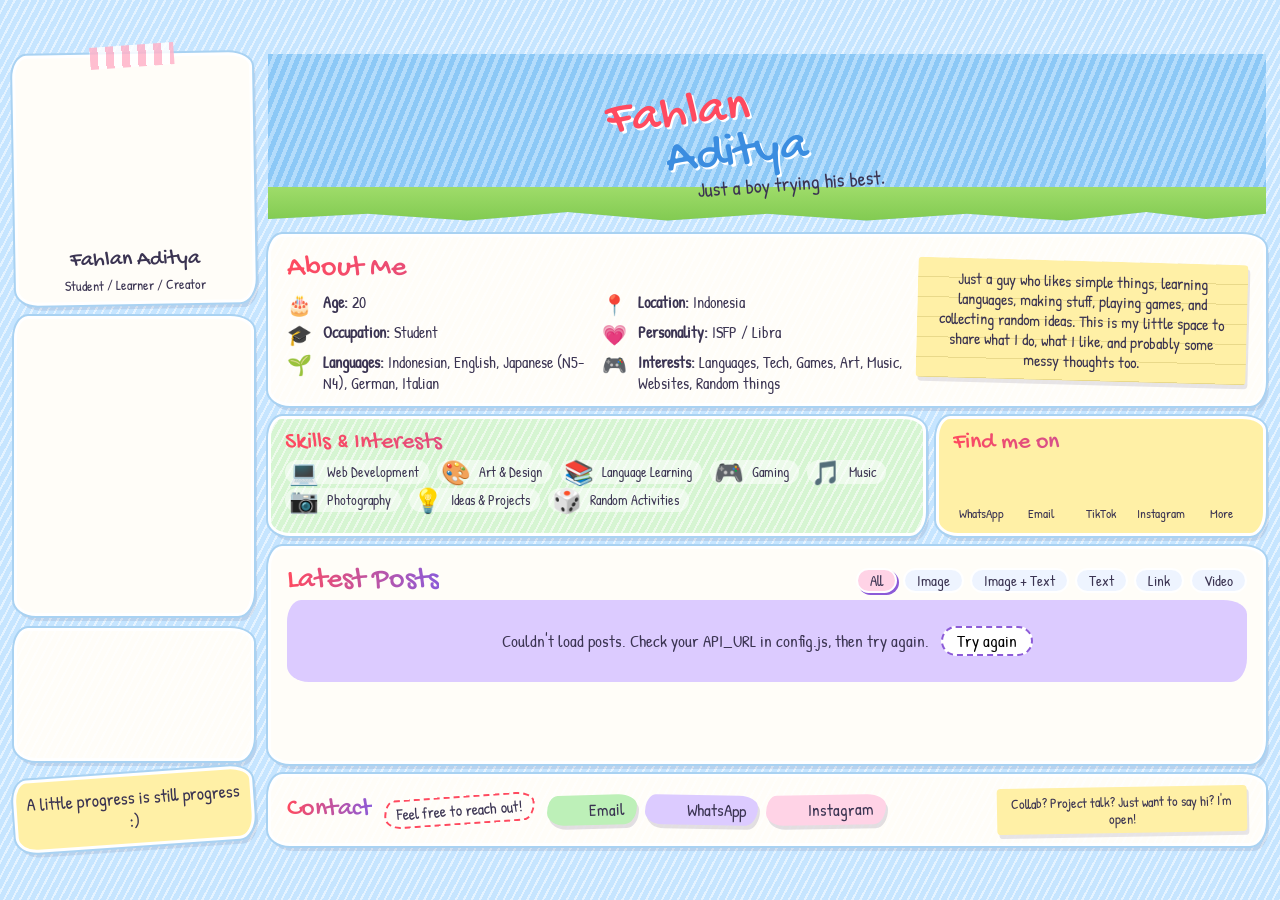
==== index.html @ 2970b5c8 "Add files via upload" ====
<!DOCTYPE html>
<html lang="en">
<head>
<meta charset="utf-8"><meta name="viewport" content="width=device-width,initial-scale=1,viewport-fit=cover"><meta name="theme-color" content="#c6e5ff">
<title>Adrian Aditya Portofolio</title>
<meta name="description" content="Fahlan Aditya's little scrapbook corner of the internet.">
<link rel="preconnect" href="https://fonts.googleapis.com"><link rel="preconnect" href="https://fonts.gstatic.com" crossorigin>
<link href="https://fonts.googleapis.com/css2?family=Gochi+Hand&family=Patrick+Hand&display=swap" rel="stylesheet">
<script>var V=Date.now()</script>
<script>document.write('<link rel="stylesheet" href="style.css?v='+V+'">')</script>
</head>
<body>
<div class="wrap">
  <figure class="pol tape"><img id="profile" alt="Portrait of Fahlan Aditya"><figcaption><b>Fahlan Aditya</b><small>Student / Learner / Creator</small></figcaption></figure>
  <nav id="nav" class="nav" aria-label="Main"></nav>
  <div id="decoSide" class="decoSide" aria-hidden="true"></div>
  <p class="note tilt">A little progress is still progress :)</p>

  <main>
    <header id="home" class="hero">
      <div id="decoHero" aria-hidden="true"></div><div id="decoHeroM" aria-hidden="true"></div>
      <img id="profile2" class="mprof" alt="Portrait of Fahlan Aditya">
      <h1><span class="r">Fahlan</span> <span class="b">Aditya</span></h1>
      <p class="sub">Just a boy trying his best.</p>
      <ul id="msocial" class="msocial" aria-label="Social links"></ul>
    </header>

    <section id="about" class="card about" aria-labelledby="h-about">
      <h2 id="h-about">About Me</h2>
      <ul id="info" class="info"></ul>
      <p class="note paper">Just a guy who likes simple things, learning languages, making stuff, playing games, and collecting random ideas. This is my little space to share what I do, what I like, and probably some messy thoughts too.</p>
    </section>

    <div class="row">
      <section id="portfolio" class="card mint" aria-labelledby="h-skills">
        <h2 id="h-skills">Skills &amp; Interests</h2>
        <ul id="skills" class="skills"></ul>
      </section>
      <section class="card find" aria-labelledby="h-find">
        <h2 id="h-find">Find me on</h2>
        <ul id="social" class="social"></ul>
      </section>
    </div>

    <section id="posts" class="card posts" aria-labelledby="h-posts">
      <div class="phead"><h2 id="h-posts">Latest Posts</h2><div id="filters" class="filters" role="group" aria-label="Filter posts"></div></div>
      <div id="state" class="state" role="status" aria-live="polite"></div>
      <div id="grid" class="grid"></div>
    </section>

    <section id="contact" class="card contact" aria-labelledby="h-contact">
      <h2 id="h-contact">Contact</h2>
      <p class="hand tilt">Feel free to reach out!</p>
      <div id="contactLinks" class="clinks"></div>
      <p class="note paper">Collab? Project talk? Just want to say hi? I'm open!</p>
    </section>
  </main>
</div>
<dialog id="more"><h3>More places</h3><ul id="moreList"></ul><button id="moreClose" type="button">Close</button></dialog>
<script>['config.js','api.js','script.js'].forEach(function(f){document.write('<script src="'+f+'?v='+V+'"><\/script>')})</script>
</body>
</html>
---- style.css ----
:root{--pink:#ffd3e6;--sky:#bfe3ff;--mint:#d6f5d2;--butter:#fff0a6;--lav:#dccbff;--red:#ff4a5f;--orange:#ff9a3c;--purple:#8c5bd8;--blue:#3b8de0;--ink:#3b3452;
--wob:14px 24px 16px 22px/22px 14px 24px 16px;--hatch:repeating-linear-gradient(118deg,transparent 0 5px,rgba(255,255,255,.55) 5px 7px)}
*{box-sizing:border-box}
html{scroll-padding-top:70px}
body{margin:0;font:20px/1.3 "Patrick Hand",cursive;color:var(--ink);background:var(--hatch),#c6e5ff}
h1,h2,h3{font-family:"Gochi Hand",cursive;font-weight:400;margin:0}
img{max-width:100%}.broken{visibility:hidden}
a{color:inherit}
:focus-visible{outline:3px dashed var(--purple);outline-offset:3px}
.wrap{display:grid;grid-template-columns:250px 1fr;grid-template-rows:auto auto 1fr auto;
 grid-template-areas:"pol main" "nav main" "deco main" "note main";gap:14px 18px;max-width:1120px;margin:0 auto;padding:14px}
main{grid-area:main;display:grid;gap:18px;align-content:start;min-width:0}
.pol,.nav,.decoSide,.note,.card{background:#fffdf8;border:3px solid #fff;border-radius:var(--wob);box-shadow:0 0 0 2px #a9d2f2,3px 5px 0 rgba(60,50,90,.1)}
/* sidebar */
.pol{grid-area:pol;margin:0;padding:12px 12px 10px;position:relative;text-align:center;transform:rotate(-1deg)}
.pol img{width:100%;aspect-ratio:1;object-fit:cover;border-radius:6px;display:block;background:var(--pink)}
.pol figcaption b{display:block;font:26px "Gochi Hand";margin-top:8px}.pol small{font-size:16px}
.tape::before,.post::before{content:"";position:absolute;top:-12px;left:50%;width:84px;height:22px;transform:translateX(-50%) rotate(-3deg);
 background:repeating-linear-gradient(90deg,#ffb3c9 0 8px,#fff 8px 16px);opacity:.85}
.nav{grid-area:nav;display:grid;gap:10px;padding:12px}
.nb{position:relative;display:block;border-radius:var(--wob);transition:transform .15s}
.nb:hover,.nb.on{transform:rotate(-1.5deg) scale(1.03)}
.nb img{width:100%;height:auto;display:block}
.nb span{position:absolute;width:1px;height:1px;overflow:hidden;clip:rect(0 0 0 0)}
.nb.on{filter:saturate(1.3) drop-shadow(0 0 0 var(--purple))}
.decoSide{grid-area:deco;position:relative;min-height:330px;background:var(--hatch),#fffdf8}
.sticker{position:absolute;height:auto;transform:rotate(var(--r,0deg))}
.wrap>.note{grid-area:note}
.note{margin:0;padding:18px 16px;background:var(--butter);font-size:23px;text-align:center}
.tilt{transform:rotate(-4deg)}
/* hero */
.hero{position:relative;min-height:240px;padding:34px 20px 70px 36%;overflow:hidden;
 background:linear-gradient(transparent 78%,#9fdc6a 78%,#7fc94f 100%),repeating-linear-gradient(112deg,#8cc8f6 0 5px,#b4dcfb 5px 9px);
 clip-path:polygon(0 0,100% 0,100% 94%,94% 97%,88% 93%,80% 98%,70% 94%,60% 98%,50% 94%,40% 98%,30% 93%,20% 98%,10% 94%,0 97%)}
.hero h1{font-size:clamp(44px,8vw,76px);line-height:.95;transform:rotate(-6deg);position:relative}
.hero .r{color:var(--red)}.hero .b{color:var(--blue)}.hero .r,.hero .b{text-shadow:2px 2px 0 #fff}
.sub{position:relative;margin:8px 0 0 12%;font-size:24px;transform:rotate(-4deg)}
#decoHero{position:absolute;inset:0;pointer-events:none}
/* cards */
.card{position:relative;padding:20px 22px}
.card h2{font-size:clamp(32px,5vw,44px);background:linear-gradient(90deg,var(--red),var(--purple));-webkit-background-clip:text;background-clip:text;color:transparent;margin-bottom:10px}
.about{display:grid;grid-template-columns:1fr minmax(0,300px);gap:6px 20px;background:var(--hatch),#fffdf8}
.about h2{grid-column:1/-1;margin:0}
.info{list-style:none;margin:0;padding:0;display:grid;gap:7px}
.info li{display:flex;gap:12px;align-items:flex-start}.info li>span:first-child{font-size:26px;width:30px;text-align:center}
.paper{background:var(--butter);padding:16px 18px;margin:0;font-size:21px;border-radius:4px;box-shadow:2px 4px 0 rgba(60,50,90,.12);
 background-image:repeating-linear-gradient(transparent 0 25px,#e9d98a 25px 26px);transform:rotate(1.5deg);border:0}
.row{display:grid;grid-template-columns:minmax(0,1fr) 220px;gap:18px}
.mint{background:var(--hatch),var(--mint)}
.skills{list-style:none;margin:0;padding:0;display:grid;grid-template-columns:repeat(auto-fill,minmax(98px,1fr));gap:10px;text-align:center;font-size:18px}
.skills li{padding:8px 4px;border-radius:var(--wob);background:rgba(255,255,255,.55)}
.skills li:nth-child(3n+1){background:var(--pink)}.skills li:nth-child(3n+2){background:var(--lav)}.skills li:nth-child(3n){background:var(--butter)}
.skills span{display:block;font-size:34px}
.find{background:var(--butter)}.find h2{font-size:30px}
.social{list-style:none;margin:0;padding:0;display:grid;grid-template-columns:repeat(auto-fit,minmax(84px,1fr));gap:10px}
.social a,.social button{display:grid;justify-items:center;gap:2px;width:100%;padding:6px 2px;font:16px "Patrick Hand";color:inherit;text-decoration:none;
 background:#fff;border:2px solid #fff;border-radius:var(--wob);box-shadow:2px 3px 0 rgba(60,50,90,.15);cursor:pointer}
.social img{width:44px;height:44px;object-fit:contain}
.social a:hover,.social button:hover{transform:rotate(-3deg)}
/* posts */
.phead{display:flex;flex-wrap:wrap;gap:8px 16px;align-items:center;justify-content:space-between}
.filters{display:flex;flex-wrap:wrap;gap:6px}
.filters button{font:17px "Patrick Hand";padding:3px 14px;border:2px solid #fff;border-radius:99px;background:#eef4ff;color:var(--ink);cursor:pointer}
.filters button[aria-pressed=true]{background:var(--pink);box-shadow:2px 2px 0 var(--purple)}
.state{padding:26px;text-align:center;background:var(--lav);border-radius:var(--wob)}
.state button{font:inherit;margin-left:8px;padding:2px 14px;border-radius:99px;border:2px dashed var(--purple);background:#fff;cursor:pointer}
.grid{display:grid;grid-template-columns:repeat(auto-fill,minmax(190px,1fr));gap:20px 16px;margin-top:8px}
.post{position:relative;display:block;text-decoration:none;background:#fff;padding:9px 9px 8px;border:2px solid #e5e0f2;border-radius:var(--wob);box-shadow:2px 4px 0 rgba(60,50,90,.1)}
.post::before{width:54px;height:16px;top:-9px}
.post:nth-child(3n+1){transform:rotate(-1deg)}.post:nth-child(3n+2){transform:rotate(.8deg)}.post:nth-child(3n){transform:rotate(-.5deg)}
.post:nth-child(2n)::before{background:repeating-linear-gradient(90deg,#b9e4ff 0 8px,#fff 8px 16px)}
.thumb{aspect-ratio:4/3;overflow:hidden;border-radius:6px;background:var(--lav)}
.thumb img{width:100%;height:100%;object-fit:cover;display:block}
.post.image .thumb{aspect-ratio:1}
.cap{padding-top:6px;font-size:17px}.cap h3{font-size:21px}.cap p{margin:2px 0 4px;overflow-wrap:anywhere}
time{font-size:14px;opacity:.7}
.post.text{background:var(--butter)}.post.link{background:var(--mint)}.post.link::after{content:"↗";position:absolute;right:12px;top:10px;font-size:22px}
/* contact */
.contact{display:grid;grid-template-columns:auto 1fr;gap:10px 18px;align-items:center;background:var(--hatch),#fffdf8}
.contact h2{margin:0}.hand{margin:0;font-size:24px;border:2px dashed var(--red);padding:4px 12px;border-radius:var(--wob)}
.clinks{display:flex;flex-wrap:wrap;gap:12px;grid-column:1/-1}
.lbl{display:inline-flex;align-items:center;gap:8px;padding:8px 18px;text-decoration:none;font-size:22px;border-radius:var(--wob);box-shadow:2px 4px 0 rgba(60,50,90,.15)}
.lbl img{width:30px;height:30px;object-fit:contain}
.c0{background:#bdf0b8;transform:rotate(-1.5deg)}.c1{background:var(--lav);transform:rotate(1deg)}.c2{background:var(--pink);transform:rotate(-1deg)}
.contact .paper{grid-column:1/-1;transform:rotate(-1deg)}
/* popup */
dialog{border:3px solid #fff;border-radius:var(--wob);background:var(--butter);padding:18px 24px;box-shadow:0 0 0 2px var(--orange),6px 8px 0 rgba(0,0,0,.2);transform:rotate(-1deg)}
dialog::backdrop{background:rgba(80,60,120,.35)}dialog ul{padding-left:20px}dialog button{font:inherit;padding:2px 16px;border-radius:99px;border:2px dashed var(--purple);background:#fff;cursor:pointer}
/* closer to the reference */
.mprof,.msocial{display:none}
.skills{display:flex;flex-wrap:wrap;gap:8px 14px;align-items:center;text-align:left;font-size:17px}
.skills li,.skills li:nth-child(n){display:flex;align-items:center;gap:8px;padding:2px 14px 2px 8px;border-radius:99px;background:rgba(255,255,255,.55)}
.skills span{font-size:34px;line-height:1}.skills em{font-style:normal}
.social a,.social button{background:none;border:0;box-shadow:none}.social img{width:52px;height:52px}
.cap{position:relative;padding-right:28px}
.pk{position:absolute;right:0;bottom:2px;width:24px;height:24px;object-fit:contain}
@media(min-width:1001px){.grid{grid-template-columns:repeat(5,minmax(0,1fr));gap:20px 12px}.cap h3{font-size:18px}}
/* responsive */
html{-webkit-text-size-adjust:100%}
.wrap{--p:14px;overflow-x:clip;padding:max(var(--p),env(safe-area-inset-top)) max(var(--p),env(safe-area-inset-right)) max(var(--p),env(safe-area-inset-bottom)) max(var(--p),env(safe-area-inset-left))}
.info li>span:last-child{min-width:0;overflow-wrap:anywhere}
dialog{max-width:calc(100vw - 32px)}
@media(min-width:1500px){.wrap{zoom:1.15}}
@media(min-width:2000px){.wrap{zoom:1.4}}
@media(max-width:1000px){
 .wrap{grid-template-columns:210px minmax(0,1fr);gap:12px 14px}
 .about,.row{grid-template-columns:minmax(0,1fr)}
 .hero{padding-left:30%}
 .grid{grid-template-columns:repeat(auto-fill,minmax(150px,1fr))}
}
/* phone: circular profile hero, bottom tab bar, scrolling posts */
@media(max-width:820px){
 .wrap{--p:10px;grid-template-columns:minmax(0,1fr);grid-template-rows:auto;grid-template-areas:"main";gap:12px}
 body{padding-bottom:calc(84px + env(safe-area-inset-bottom))}
 html{scroll-padding-top:10px}
 .pol,.decoSide,.wrap>.note{display:none}
 .nav{position:fixed;left:0;right:0;bottom:0;z-index:20;display:flex;justify-content:space-around;gap:0;padding:6px 6px calc(6px + env(safe-area-inset-bottom));border-radius:18px 18px 0 0;border-bottom:0}
 .nb{display:grid;justify-items:center;padding:4px 8px;min-width:58px;font-size:14px;text-decoration:none;border-radius:14px;transform:none!important}
 .nb.on{background:var(--pink)}
 .nb img{width:34px;height:36px;object-fit:cover;object-position:0 50%}
 .nb span{position:static;width:auto;height:auto;overflow:visible;clip:auto}
 .hero{padding:26px 14px 24px;min-height:0;text-align:center;background:linear-gradient(transparent 88%,#9fdc6a 88%),repeating-linear-gradient(112deg,#8cc8f6 0 5px,#b4dcfb 5px 9px)}
 .mprof{display:block;position:relative;width:128px;height:128px;margin:0 auto 6px;border-radius:50%;object-fit:cover;border:5px solid #fff;background:var(--pink);box-shadow:0 0 0 3px #a9d2f2,3px 5px 0 rgba(60,50,90,.15)}
 .hero h1{font-size:clamp(36px,11vw,50px);transform:rotate(-2deg)}
 .sub{margin:4px 0 0;font-size:20px;transform:none}
 .msocial{display:flex;justify-content:center;flex-wrap:wrap;gap:10px;list-style:none;margin:14px 0 0;padding:0;position:relative}
 .msocial a,.msocial button{display:block;padding:0;border:0;background:none;box-shadow:none;cursor:pointer}
 .msocial img{width:44px;height:44px;object-fit:contain}
 .msocial span,.skills em{position:absolute;width:1px;height:1px;overflow:hidden;clip:rect(0 0 0 0)}
 #decoHero .sticker:nth-child(-n+4){display:none}
 .find{display:none}
 .skills{justify-content:space-around;gap:6px}
 .skills li,.skills li:nth-child(n){position:relative;padding:2px;background:none}
 .skills span{font-size:38px}
 .filters{flex-wrap:nowrap;overflow-x:auto;max-width:100%;scrollbar-width:none}.filters button{flex:0 0 auto}
 .grid{grid-auto-flow:column;grid-template-columns:none;grid-auto-columns:min(62%,240px);overflow-x:auto;scroll-snap-type:x mandatory;padding:10px 4px 12px;scrollbar-width:none}
 .post{scroll-snap-align:start}
 .contact{grid-template-columns:minmax(0,1fr)}
}
@media(max-width:480px){
 body{font-size:18px}
 .card{padding:16px 14px}
 .cap{font-size:15px}.cap h3{font-size:18px}
 .lbl{width:100%;justify-content:center}
}
@media(hover:none){.nb:hover,.social a:hover,.social button:hover{transform:none}}
@media(pointer:coarse){
 .filters button{min-height:40px;padding:6px 16px}
 .state button,dialog button{min-height:40px}
}
@media(prefers-reduced-motion:reduce){*{transition:none!important}}

/* v3: layout fixes, round tab icons, more stickers, animation */
main{grid-template-columns:minmax(0,1fr)}
main>*,.card,.phead{min-width:0}
#decoHeroM{display:none;position:absolute;inset:0;pointer-events:none}
.nb .round{display:none}
.decoSide{overflow:hidden}
.hand{justify-self:start}
.hero h1{font-size:clamp(44px,7vw,72px);line-height:.9;--t:-6deg;animation:sway 6s ease-in-out infinite}
.hero h1 .r,.hero h1 .b{display:block}.hero h1 .b{margin-left:1.1em}
.sticker{animation:bob 5s ease-in-out var(--d,0s) infinite}
.sticker.spin{animation:spin 30s linear infinite}
.sticker.twinkle{animation:twinkle 2.6s ease-in-out var(--d,0s) infinite}
.post{animation:rise .5s both}
.skills li,.post,.lbl,.social a,.social button{transition:transform .2s}
.js .rv{opacity:0;transform:translateY(22px);transition:opacity .6s,transform .6s}
.js .rv.in{opacity:1;transform:none}
@keyframes bob{0%,100%{transform:translateY(0) rotate(var(--r,0deg))}50%{transform:translateY(-8px) rotate(calc(var(--r,0deg) + 4deg))}}
@keyframes spin{to{transform:rotate(360deg)}}
@keyframes twinkle{0%,100%{transform:scale(1) rotate(var(--r,0deg));opacity:1}50%{transform:scale(1.22) rotate(calc(var(--r,0deg) + 12deg));opacity:.7}}
@keyframes sway{0%,100%{transform:rotate(var(--t))}50%{transform:rotate(calc(var(--t) + 3deg)) translateY(-3px)}}
@keyframes pop{50%{transform:scale(1.2)}}
@keyframes rise{from{opacity:0;transform:translateY(16px)}}
@keyframes ring{50%{box-shadow:0 0 0 8px rgba(255,255,255,.7),3px 5px 0 rgba(60,50,90,.15)}}
@media(hover:hover){
 .skills li:hover{transform:rotate(-3deg) scale(1.07)}.lbl:hover{transform:rotate(2deg) scale(1.05)}
 .post:hover{transform:translateY(-5px) rotate(0)}.nb:hover img{animation:pop .4s}
 .social a:hover,.social button:hover{transform:rotate(-4deg) scale(1.08)}
}
@media(min-width:821px){
 .row{grid-template-columns:minmax(0,1fr) 290px;align-items:stretch}
 .social{grid-template-columns:repeat(3,1fr)}
 .grid{grid-template-columns:repeat(auto-fill,minmax(170px,1fr))}
}
@media(max-width:820px){
 #decoHero{display:none}#decoHeroM{display:block}
 .hero{padding:24px 14px 74px;background:linear-gradient(transparent calc(100% - 46px),#9fdc6a calc(100% - 46px)),repeating-linear-gradient(112deg,#8cc8f6 0 5px,#b4dcfb 5px 9px)}
 .hero h1{font-size:clamp(36px,11vw,50px);--t:-2deg}
 .hero h1 .r,.hero h1 .b{display:inline;margin:0}
 .mprof{animation:ring 4s ease-in-out infinite}
 .nb .wide{display:none}
 .nb .round{display:block;width:42px;height:42px;object-fit:contain}
 .nb.on .round{animation:pop .45s}
 .nb{padding:4px 6px;min-width:56px}
 .skills{display:grid;grid-template-columns:repeat(4,1fr);gap:10px 4px;justify-items:center}
}
@media(prefers-reduced-motion:reduce){.sticker,.hero h1,.post,.mprof,.nb img{animation:none!important}.js .rv{opacity:1;transform:none}}

/* protection layer (active only when script.js adds .protect) */
.protect body{-webkit-touch-callout:none}
.protect input,.protect textarea{-webkit-touch-callout:default}
.protect img{pointer-events:none;-webkit-user-drag:none;user-select:none;-webkit-user-select:none}

/* v4 stage mode: whole site on one screen (desktop); JS adds html.stage and --z */
html.stage,html.stage body{height:100%;overflow:hidden}
html.stage body{font-size:17px}
html.stage .wrap{position:fixed;left:50%;top:50%;width:1280px;height:820px;max-width:none;margin:0;padding:14px;overflow:hidden;zoom:1;
 transform:translate(-50%,-50%) scale(var(--z,1));grid-template-columns:240px minmax(0,1fr);grid-template-rows:auto auto minmax(0,1fr) auto;gap:12px 14px}
html.stage .rv{opacity:1;transform:none;transition:none}
html.stage .pol{padding:8px 8px 6px}
html.stage .pol img{width:178px;height:178px;margin:0 auto}
html.stage .pol figcaption b{font-size:22px;margin-top:4px}html.stage .pol small{font-size:14px}
html.stage .nav{padding:8px;gap:7px}
html.stage .nb img.wide{height:50px;width:auto;max-width:100%;margin:0 auto}
html.stage .wrap>.note{font-size:18px;padding:10px}
html.stage .decoSide{min-height:0}
html.stage main{display:flex;flex-direction:column;gap:10px;height:100%;min-height:0}
html.stage main>*{min-width:0;animation:view-in .45s both}
html.stage .card{padding:12px 16px;overflow:hidden;min-height:0}
html.stage .card h2{font-size:30px;margin-bottom:4px}
html.stage .hero{flex:0 0 170px;min-height:0;padding:12px 20px 34px 34%}
html.stage .hero h1{font-size:50px}html.stage .sub{font-size:20px;margin:2px 0 0 14%}
html.stage #decoHero .sticker{max-width:80px!important}html.stage #decoHero .sticker:nth-child(3){max-width:150px!important}
html.stage .about{flex:0 0 172px;grid-template-columns:minmax(0,1fr) 330px;grid-template-rows:auto 1fr;gap:0 14px}
html.stage .about h2{grid-column:1;margin:0 0 4px}
html.stage .info{grid-template-columns:1fr 1fr;gap:4px 14px;font-size:16px}
html.stage .info li>span:first-child{font-size:20px;width:24px}
html.stage .paper{grid-column:2;grid-row:1/3;align-self:center;font-size:16px;line-height:20px;padding:10px 14px;background-image:repeating-linear-gradient(transparent 0 19px,#e9d98a 19px 20px)}
html.stage .row{flex:0 0 120px;grid-template-columns:minmax(0,1fr) 330px;gap:10px;align-items:stretch;min-height:0}
html.stage .row .card{padding:8px 14px}html.stage .row h2{font-size:24px;margin-bottom:2px}
html.stage .skills{gap:4px 8px;font-size:14px}html.stage .skills li,html.stage .skills li:nth-child(n){padding:0 10px 0 4px}html.stage .skills span{font-size:24px}
html.stage .social{grid-template-columns:repeat(5,1fr);gap:4px}html.stage .social img{width:40px;height:40px}
html.stage .social a,html.stage .social button{font-size:13px;padding:2px}
html.stage .posts{flex:1 1 0;display:flex;flex-direction:column}
html.stage .phead h2{margin:0}html.stage .filters button{font-size:15px;padding:0 12px}
html.stage .grid{flex:1;min-height:0;grid-template-columns:repeat(5,minmax(0,1fr));gap:10px 12px;margin-top:6px;overflow:hidden;align-content:start}
html.stage .grid.jr{--th:80px;overflow:hidden;padding:0}html.stage .grid.jr .post{padding:6px}
html.stage .cap{font-size:13px;padding-top:3px}html.stage .cap h3{font-size:15px}
html.stage .cap p{display:-webkit-box;-webkit-line-clamp:1;-webkit-box-orient:vertical;overflow:hidden}
html.stage .contact{flex:0 0 72px;display:flex;align-items:center;gap:12px;padding:8px 16px}
html.stage .contact h2{margin:0;font-size:26px}html.stage .hand{font-size:16px;padding:2px 10px}
html.stage .clinks{gap:8px}html.stage .lbl{font-size:17px;padding:4px 12px}html.stage .lbl img{width:22px;height:22px}
html.stage .contact .paper{grid-column:auto;grid-row:auto;font-size:14px;line-height:17px;padding:6px 10px;margin-left:auto;max-width:250px;background-image:none}
/* other views: one section, bigger */
html.stage main:not([data-view=home])>*{display:none}
html.stage main[data-view=about] .about{display:grid;flex:1;grid-template-columns:minmax(0,1fr) 380px;padding:24px 32px;align-content:center}
html.stage main[data-view=about] .about h2{font-size:56px;margin-bottom:12px}
html.stage main[data-view=about] .info{grid-template-columns:1fr;gap:12px;font-size:26px}
html.stage main[data-view=about] .info li>span:first-child{font-size:34px;width:40px}
html.stage main[data-view=about] .paper{font-size:23px;line-height:30px;padding:24px;background-image:repeating-linear-gradient(transparent 0 29px,#e9d98a 29px 30px)}
html.stage main[data-view=portfolio] .row{display:grid;flex:1;grid-template-columns:minmax(0,1fr) 330px}
html.stage main[data-view=portfolio] .row .card{padding:24px 28px}html.stage main[data-view=portfolio] .row h2{font-size:48px}
html.stage main[data-view=portfolio] .skills{gap:16px;font-size:24px;align-content:center;height:calc(100% - 70px)}
html.stage main[data-view=portfolio] .skills span{font-size:48px}
html.stage main[data-view=portfolio] .social{grid-template-columns:1fr 1fr;gap:16px}html.stage main[data-view=portfolio] .social img{width:64px;height:64px}
html.stage main[data-view=portfolio] .social a,html.stage main[data-view=portfolio] .social button{font-size:18px}
html.stage main[data-view=posts] .posts{display:flex;flex:1;padding:20px 24px}
html.stage main[data-view=posts] .phead h2{font-size:48px}
html.stage main[data-view=posts] .grid{grid-template-columns:repeat(auto-fill,minmax(180px,1fr));overflow-y:auto;padding:10px 4px}
html.stage main[data-view=posts] .cap{font-size:16px}html.stage main[data-view=posts] .cap p{-webkit-line-clamp:3}
html.stage main[data-view=contact] .contact{display:flex;flex:1;flex-direction:column;justify-content:center;align-items:center;gap:22px;text-align:center}
html.stage main[data-view=contact] .contact h2{font-size:64px}html.stage main[data-view=contact] .hand{font-size:28px}
html.stage main[data-view=contact] .clinks{justify-content:center;gap:18px}
html.stage main[data-view=contact] .lbl{font-size:30px;padding:14px 30px}html.stage main[data-view=contact] .lbl img{width:42px;height:42px}
html.stage main[data-view=contact] .contact .paper{margin:0;font-size:24px;line-height:32px;max-width:520px;padding:20px 26px}
@keyframes view-in{from{opacity:0;transform:translateY(14px) scale(.98)}}
@media(prefers-reduced-motion:reduce){html.stage main>*{animation:none}}

/* v5: post thumbnails show the whole picture instead of cropping it */
.thumb img{object-fit:cover}

/* v6: post cards fit each picture's own shape (1:1, 3:4, 16:9 ...) - nothing cropped, nothing letterboxed */
.grid:not(.jr){align-items:start}
.grid:not(.jr) .thumb,.grid:not(.jr) .post.image .thumb{aspect-ratio:auto;min-height:60px}
.grid.jr{--th:200px;display:flex;gap:12px;align-items:flex-start;overflow-x:auto;overflow-y:hidden;scrollbar-width:none}
.grid.jr .post{flex:0 0 auto;min-width:84px}
.grid.jr .thumb{aspect-ratio:auto;height:var(--th);width:auto;min-width:72px;display:flex;justify-content:center}
.grid.jr .thumb img{width:auto;height:100%;max-width:none}
.grid.jr .cap{width:0;min-width:100%}
.grid.jr .post:not(:has(.thumb)){width:170px}

/* v7: post popup */
.post{cursor:pointer}
html:has(#postPop[open]){overflow:hidden}
#postPop{width:min(720px,calc(100vw - 28px));max-height:calc(100dvh - 28px);padding:0;overflow:visible;background:#fffdf8;transform:none;animation:pp-in .35s cubic-bezier(.2,.9,.3,1.2)}
#postPop::backdrop{background:rgba(80,60,120,.45);backdrop-filter:blur(2px)}
#postPop::before{content:"";position:absolute;top:-12px;left:50%;width:90px;height:22px;transform:translateX(-50%) rotate(-3deg);background:repeating-linear-gradient(90deg,#ffb3c9 0 8px,#fff 8px 16px);opacity:.9}
#postPop .pp-x{position:absolute;top:-14px;right:-8px;z-index:2;width:44px;height:44px;padding:0;font:22px/1 "Patrick Hand",cursive;color:var(--ink);background:var(--pink);border:3px solid #fff;border-radius:50%;box-shadow:2px 3px 0 rgba(60,50,90,.25);cursor:pointer;transition:transform .2s}
#postPop .pp-x:hover{transform:rotate(90deg) scale(1.1)}
.pp-body{max-height:calc(100dvh - 28px);overflow:auto;padding:22px 22px 24px;border-radius:inherit}
.pp-img{display:flex;justify-content:center;margin-bottom:14px;background:var(--lav);border-radius:10px;overflow:hidden}
.pp-img img{display:block;width:auto;height:auto;max-width:100%;max-height:60dvh}
.pp-txt h3{font-size:30px}.pp-txt time{display:block;margin:2px 0 8px;font-size:16px;opacity:.7}
.pp-txt p{margin:6px 0 14px;font-size:21px;white-space:pre-wrap;overflow-wrap:anywhere}
.pp-link{display:inline-block;padding:8px 22px;border-radius:99px;background:var(--mint);color:var(--ink);text-decoration:none;box-shadow:2px 3px 0 rgba(60,50,90,.2)}
@keyframes pp-in{from{opacity:0;transform:translateY(24px) scale(.92) rotate(-2deg)}}
@media(prefers-reduced-motion:reduce){#postPop{animation:none}}

/* v8: video posts + skill popup */
.thumb{position:relative}.skills li{cursor:pointer}
.vbadge{position:absolute;right:6px;bottom:6px;width:26px;height:26px;display:grid;place-items:center;border-radius:50%;background:rgba(255,255,255,.92);color:var(--red);font-size:12px;box-shadow:1px 2px 0 rgba(0,0,0,.2);pointer-events:none}
.thumb video{display:block;width:100%;height:auto}
.vph{width:100%;aspect-ratio:16/9;background:repeating-linear-gradient(45deg,var(--pink) 0 10px,var(--lav) 10px 20px)}
.grid.jr .thumb video,.grid.jr .vph{height:100%;width:auto}
.pp-frame{aspect-ratio:16/9;width:100%;margin-bottom:14px;border-radius:10px;overflow:hidden;background:#000}
.pp-frame iframe{display:block;width:100%;height:100%;border:0}
.pp-vid video{display:block;width:auto;height:auto;max-width:100%;max-height:62dvh;background:#000}
.pp-skill{text-align:center}.pp-emoji{font-size:84px;line-height:1.1;animation:pp-bob 2.4s ease-in-out infinite}
.pp-skill h3{font-size:34px}.pp-skill p{max-width:520px;margin:8px auto 14px;font-size:21px}
.pp-tags{display:flex;flex-wrap:wrap;gap:8px;justify-content:center}
.pp-tags span{padding:3px 14px;border-radius:99px;background:var(--pink);font-size:18px;box-shadow:1px 2px 0 rgba(60,50,90,.15)}
.pp-tags span:nth-child(4n+2){background:var(--lav)}.pp-tags span:nth-child(4n+3){background:var(--butter)}.pp-tags span:nth-child(4n){background:var(--mint)}
@keyframes pp-bob{50%{transform:translateY(-8px) rotate(4deg)}}
@media(prefers-reduced-motion:reduce){.pp-emoji{animation:none}}

/* v9: video cards keep a fixed 16:9 picture box, whatever the file does; neater Home row; video popup */
.thumb img{font-size:0;color:transparent}
.post.video .thumb{background:var(--lav)}
/* one-row layouts: the box takes the picture's real shape (JS sets --r), never wider than the screen */
.grid.jr{--cw:calc(100vw - 76px)}
.grid.jr .thumb{--r:1.3333;aspect-ratio:var(--r);height:auto;width:min(calc(var(--th) * var(--r)),var(--cw));min-width:72px;display:block}
.grid.jr .post.video .thumb{--r:1.7778}
.grid.jr .thumb img,.grid.jr .thumb video,.grid.jr .thumb .vph{position:absolute;inset:0;width:100%;height:100%;max-width:none;object-fit:cover;aspect-ratio:auto}
.thumb.noimg{background:repeating-linear-gradient(45deg,var(--pink) 0 10px,var(--lav) 10px 20px)}
.thumb.noimg img{display:none}
html.stage .grid.jr .cap h3{white-space:nowrap;overflow:hidden;text-overflow:ellipsis}
html.stage .grid.jr .cap p{display:none}
.pp-vid{background:#000;align-items:center}
.pp-vid video{width:100%;height:auto;max-height:62dvh;object-fit:contain;background:#000}
.pp-vid.audio{flex-direction:column;gap:10px;padding:18px 14px 12px;background:var(--lav)}
.pp-vid.audio video{height:54px;max-height:none;background:transparent}
.pp-cover{display:grid;place-items:center;width:100%;min-height:150px;font-size:84px;animation:pp-bob 2.4s ease-in-out infinite}
.pp-cover img{width:auto;max-width:100%;max-height:40dvh;border-radius:10px}
.pp-note{margin:8px 12px;font-size:17px;color:#a8243f}
.pp-vid.audio .pp-note{margin:0 8px;color:var(--ink);font-size:16px;text-align:center}

/* More-places popup: links as colourful buttons */
#more{min-width:min(300px,calc(100vw - 32px))}
#more ul{list-style:none;padding:0;margin:12px 0 16px;display:grid;gap:10px}
#more li a{display:flex;align-items:center;gap:10px;padding:10px 18px;color:var(--ink);font-size:21px;text-decoration:none;background:var(--mint);border:2px solid #fff;border-radius:99px;box-shadow:2px 3px 0 rgba(60,50,90,.2);transition:transform .2s}
#more li:nth-child(4n+2) a{background:var(--pink)}#more li:nth-child(4n+3) a{background:var(--lav)}#more li:nth-child(4n) a{background:#fff}
#more li a span{font-size:26px;line-height:1}
@media(hover:hover){#more li a:hover{transform:translateX(4px) rotate(-1deg)}}
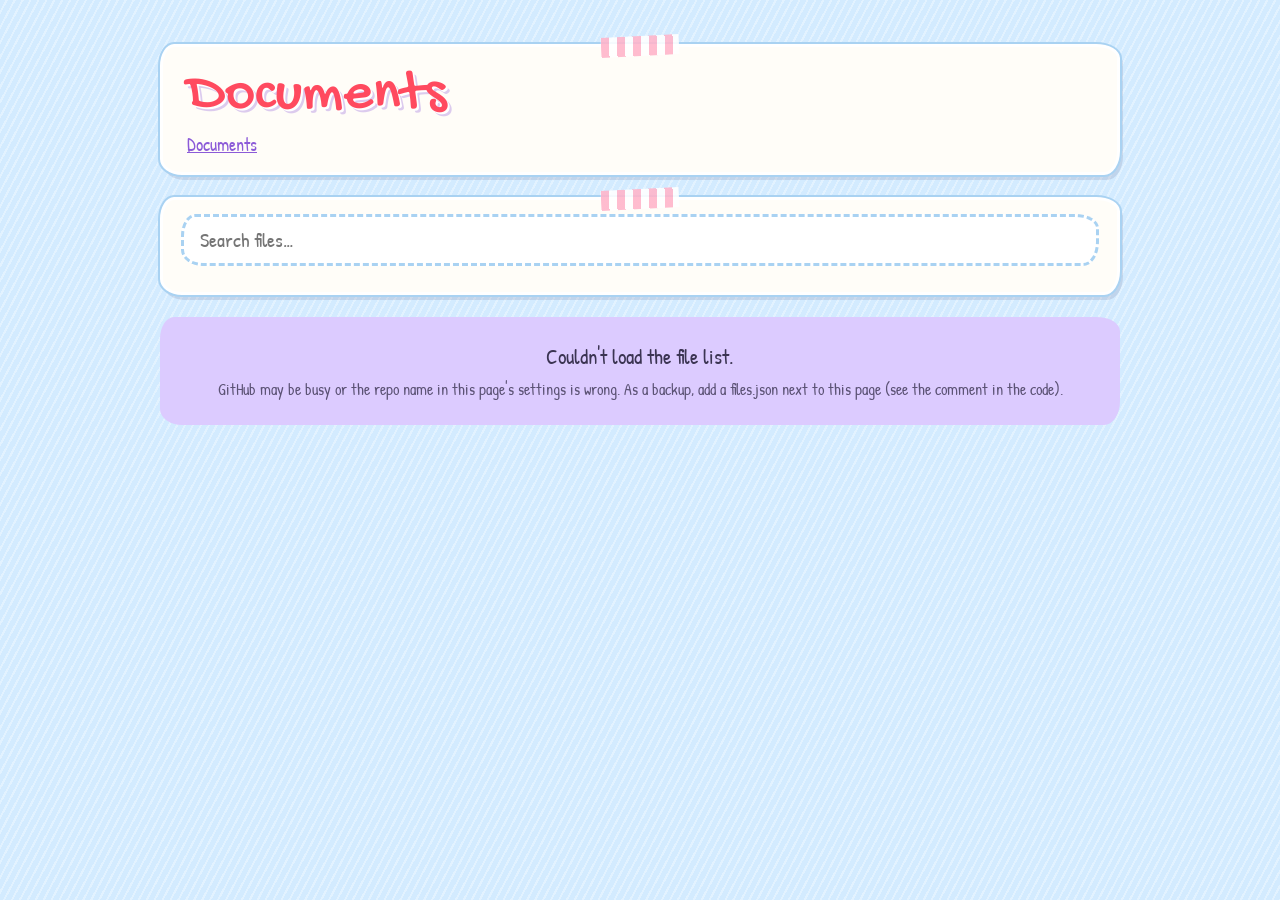
==== commit 28642bdc: "Add files via upload" ====
--- a/index.html
+++ b/index.html
@@ -1,62 +1,199 @@
 <!DOCTYPE html>
 <html lang="en">
 <head>
-<meta charset="utf-8"><meta name="viewport" content="width=device-width,initial-scale=1,viewport-fit=cover"><meta name="theme-color" content="#c6e5ff">
-<title>Adrian Aditya Portofolio</title>
-<meta name="description" content="Fahlan Aditya's little scrapbook corner of the internet.">
+<meta charset="utf-8"><meta name="viewport" content="width=device-width,initial-scale=1">
+<title>Documents</title>
 <link rel="preconnect" href="https://fonts.googleapis.com"><link rel="preconnect" href="https://fonts.gstatic.com" crossorigin>
 <link href="https://fonts.googleapis.com/css2?family=Gochi+Hand&family=Patrick+Hand&display=swap" rel="stylesheet">
-<script>var V=Date.now()</script>
-<script>document.write('<link rel="stylesheet" href="style.css?v='+V+'">')</script>
+<style>
+:root{--ink:#3b3452;--pink:#ffd3e6;--sky:#bfe3ff;--mint:#d6f5d2;--butter:#fff0a6;--lav:#dccbff;--red:#ff4a5f;--purple:#8c5bd8;
+ --wob:14px 24px 16px 22px/22px 14px 24px 16px;--bg:url("https://iankreidehuter.space/assets/background.jpg")}
+*{margin:0;padding:0;box-sizing:border-box;-webkit-tap-highlight-color:transparent}
+body{font:19px/1.3 "Patrick Hand","Comic Sans MS",cursive;color:var(--ink);min-height:100vh;overflow-x:hidden;background:#c6e5ff}
+:focus-visible{outline:3px dashed var(--purple);outline-offset:3px}
+h1,h2{font-family:"Gochi Hand",cursive;font-weight:400}
+.bg-layer{position:fixed;inset:0;z-index:-2;background:var(--bg) center/cover no-repeat,#c6e5ff}
+.bg-overlay{position:fixed;inset:0;z-index:-1;background:repeating-linear-gradient(118deg,transparent 0 5px,rgba(255,255,255,.35) 5px 7px),rgba(255,255,255,.22)}
+#fx{position:fixed;inset:0;z-index:0;pointer-events:none;overflow:hidden}
+.fx-s{position:absolute;height:auto;animation:bob 5s ease-in-out var(--d,0s) infinite}.fx-s.tw{animation:tw 2.6s ease-in-out var(--d,0s) infinite}.fx-s.spin{animation:spin 30s linear infinite}
+.page{position:relative;z-index:1;display:flex;justify-content:center;padding:44px 16px 90px}
+.wrap{width:100%;max-width:960px;display:grid;gap:22px}
+.paper{position:relative;background:#fffdf8;border:3px solid #fff;border-radius:var(--wob);box-shadow:0 0 0 2px #a9d2f2,3px 5px 0 rgba(60,50,90,.12)}
+.paper::before{content:"";position:absolute;top:-11px;left:50%;width:78px;height:20px;transform:translateX(-50%) rotate(-3deg);background:repeating-linear-gradient(90deg,#ffb3c9 0 8px,#fff 8px 16px);opacity:.88;pointer-events:none}
+header{padding:20px 24px 16px;animation:pop .6s both}
+h1{font-size:clamp(38px,8vw,58px);line-height:1;color:var(--red);text-shadow:2px 2px 0 #fff,4px 4px 0 rgba(140,91,216,.3)}
+#crumbs{margin-top:8px;font-size:18px}#crumbs a{color:var(--purple)}#crumbs span{opacity:.6}
+.tools{display:grid;gap:12px;padding:14px 18px;animation:pop .6s .1s both}
+#q{width:100%;padding:10px 16px;font:inherit;font-size:20px;color:var(--ink);background:#fff;border:3px dashed #a9d2f2;border-radius:var(--wob);outline:none}
+#q:focus{border:3px solid var(--purple)}
+#chips{display:flex;flex-wrap:wrap;gap:8px}
+#chips button{font:inherit;font-size:17px;padding:2px 14px;border:2px solid #fff;border-radius:99px;background:#eef4ff;color:var(--ink);cursor:pointer}
+#chips button[aria-pressed=true]{background:var(--pink);box-shadow:2px 2px 0 var(--purple)}
+.state{padding:26px;text-align:center;background:var(--lav);border-radius:var(--wob);font-size:21px}
+.state small{display:block;margin-top:8px;font-size:16px;opacity:.8}
+.list{list-style:none;display:grid;grid-template-columns:repeat(auto-fill,minmax(210px,1fr));gap:22px 16px}
+.item{animation:pop .5s both}
+.card{position:relative;display:grid;grid-template-columns:auto 1fr;gap:2px 12px;align-items:center;width:100%;min-height:84px;padding:10px 12px;text-align:left;font:inherit;color:inherit;cursor:pointer;
+ background:#fff;border:3px solid #fff;border-radius:var(--wob);box-shadow:0 0 0 2px #cfe3f5,2px 4px 0 rgba(60,50,90,.12);transition:transform .2s}
+.item:nth-child(3n+1) .card{transform:rotate(-.8deg)}.item:nth-child(3n+2) .card{transform:rotate(.6deg)}.item:nth-child(3n) .card{transform:rotate(-.3deg)}
+@media(hover:hover){.card:hover{transform:translateY(-4px) rotate(0)}}
+.ic{grid-row:span 2;display:grid;place-items:center;width:58px;height:58px;overflow:hidden;border-radius:50%;font-size:30px;background:var(--lav)}
+.ic img{width:100%;height:100%;object-fit:cover}
+.ic.dir{background:var(--butter)}.ic.vid{background:var(--pink)}.ic.aud{background:var(--mint)}.ic.img{background:var(--sky)}.ic.pdf{background:#ffd1d1}
+.nm{align-self:end;font-size:19px;overflow-wrap:anywhere;display:-webkit-box;-webkit-line-clamp:2;-webkit-box-orient:vertical;overflow:hidden}
+.mt{align-self:start;font-size:15px;opacity:.7}
+dialog{width:min(820px,calc(100vw - 28px));max-height:calc(100dvh - 28px);padding:0;overflow:visible;color:var(--ink);background:#fffdf8;border:3px solid #fff;border-radius:var(--wob);box-shadow:0 0 0 2px #ff9a3c,6px 8px 0 rgba(0,0,0,.2);animation:pop .35s cubic-bezier(.2,.9,.3,1.2)}
+dialog::backdrop{background:rgba(80,60,120,.45);backdrop-filter:blur(2px)}
+.vx{position:absolute;top:-14px;right:-8px;z-index:2;width:44px;height:44px;padding:0;font:22px/1 "Patrick Hand",cursive;color:var(--ink);background:var(--pink);border:3px solid #fff;border-radius:50%;box-shadow:2px 3px 0 rgba(60,50,90,.25);cursor:pointer}
+.vb{max-height:calc(100dvh - 28px);overflow:auto;padding:22px;border-radius:inherit}
+.vt{font-size:28px;margin-bottom:12px;overflow-wrap:anywhere}
+.vm{display:flex;justify-content:center;background:var(--lav);border-radius:10px;overflow:hidden}
+.vm img,.vm video{display:block;max-width:100%;max-height:64dvh;width:auto;height:auto}.vv{background:#000}.vv video{width:100%}
+.va{flex-direction:column;align-items:center;gap:10px;padding:18px}.vc{font-size:84px;line-height:1.1;animation:bob 2.4s ease-in-out infinite}.va audio{width:100%}
+.vf{display:block;width:100%;height:68dvh;border:0;border-radius:10px;background:#fff}
+.vp{max-height:62dvh;overflow:auto;padding:14px;font:16px/1.4 ui-monospace,Consolas,monospace;white-space:pre-wrap;overflow-wrap:anywhere;background:#fff;border:2px dashed #a9d2f2;border-radius:10px}
+.vn{margin-top:10px;font-size:17px}
+.vbar{display:flex;flex-wrap:wrap;gap:10px;margin-top:14px}
+.btn{display:inline-block;padding:8px 20px;color:var(--ink);text-decoration:none;background:var(--mint);border-radius:99px;box-shadow:2px 3px 0 rgba(60,50,90,.2)}.btn.alt{background:var(--pink)}
+html:has(dialog[open]){overflow:hidden}
+@keyframes pop{from{opacity:0;transform:translateY(18px) scale(.96)}}
+@keyframes bob{0%,100%{transform:translateY(0) rotate(var(--r,0deg))}50%{transform:translateY(-9px) rotate(calc(var(--r,0deg) + 4deg))}}
+@keyframes tw{0%,100%{transform:scale(1) rotate(var(--r,0deg));opacity:1}50%{transform:scale(1.2) rotate(calc(var(--r,0deg) + 12deg));opacity:.7}}
+@keyframes spin{to{transform:rotate(360deg)}}
+@media(prefers-reduced-motion:reduce){*{animation:none!important;transition:none!important}}
+</style>
 </head>
 <body>
-<div class="wrap">
-  <figure class="pol tape"><img id="profile" alt="Portrait of Fahlan Aditya"><figcaption><b>Fahlan Aditya</b><small>Student / Learner / Creator</small></figcaption></figure>
-  <nav id="nav" class="nav" aria-label="Main"></nav>
-  <div id="decoSide" class="decoSide" aria-hidden="true"></div>
-  <p class="note tilt">A little progress is still progress :)</p>
+<div class="bg-layer"></div><div class="bg-overlay"></div>
+<main class="page"><div class="wrap">
+  <header class="paper"><h1>Documents</h1><p id="crumbs"></p></header>
+  <div class="tools paper"><input id="q" type="search" placeholder="Search files…" aria-label="Search files"><div id="chips" role="group" aria-label="Filter by type"></div></div>
+  <div id="state" class="state" role="status" aria-live="polite">Loading files…</div>
+  <ul id="list" class="list"></ul>
+</div></main>
+<dialog id="viewer" aria-label="File viewer"><button type="button" class="vx" aria-label="Close">✕</button><div class="vb"></div></dialog>
 
-  <main>
-    <header id="home" class="hero">
-      <div id="decoHero" aria-hidden="true"></div><div id="decoHeroM" aria-hidden="true"></div>
-      <img id="profile2" class="mprof" alt="Portrait of Fahlan Aditya">
-      <h1><span class="r">Fahlan</span> <span class="b">Aditya</span></h1>
-      <p class="sub">Just a boy trying his best.</p>
-      <ul id="msocial" class="msocial" aria-label="Social links"></ul>
-    </header>
+<script>
+(() => {
+  /* ---- settings: change these if you move things ---- */
+  const CFG = {
+    owner: "iankreidehuter",          // GitHub user that owns the site repo
+    repo: "luminiferous69aether-",    // the repo's name
+    branch: "",                       // "" = the repo's default branch
+    path: "documents",                // the folder this page lists (this page must live inside it)
+    hide: ["index.html", "files.json"],
+    assets: "https://iankreidehuter.space/assets/"
+  };
+  const $ = s => document.querySelector(s);
+  const esc = s => String(s ?? "").replace(/[&<>"']/g, c => ({"&":"&amp;","<":"&lt;",">":"&gt;",'"':"&quot;","'":"&#39;"}[c]));
+  const DIR = location.pathname.replace(/[^/]*$/, "");   // folder this page is served from
+  const KINDS = {
+    img: " jpg jpeg png gif webp svg avif bmp ico ", vid: " mp4 webm mov m4v ogv ", aud: " mp3 wav ogg m4a aac flac opus ",
+    pdf: " pdf ", txt: " txt md json csv log ini xml yml yaml js css tsv "
+  };
+  const ICON = {dir: "📁", img: "🖼️", vid: "🎬", aud: "🎵", pdf: "📕", txt: "📝", file: "📦"};
+  const LABEL = {all: "All", dir: "Folders", vid: "Videos", aud: "Audio", img: "Images", pdf: "PDF", txt: "Text", file: "Other"};
+  const extOf = n => (n.includes(".") ? n.split(".").pop() : "").toLowerCase();
+  const kindOf = it => { if (it.dir) return "dir"; const e = " " + extOf(it.name) + " "; for (const k in KINDS) if (KINDS[k].includes(e)) return k; return "file"; };
+  const fmt = b => b == null ? "" : b < 1024 ? b + " B" : b < 1048576 ? (b / 1024).toFixed(0) + " KB" : (b / 1048576).toFixed(1) + " MB";
+  const subOf = () => { try { return decodeURIComponent(location.hash.replace(/^#\/?/, "")).split("/").filter(s => s && s !== "." && s !== "..").join("/"); } catch (e) { return ""; } };
+  const enc = p => p.split("/").filter(Boolean).map(encodeURIComponent).join("/");
+  const urlOf = (sub, name) => DIR + (sub ? enc(sub) + "/" : "") + encodeURIComponent(name);
 
-    <section id="about" class="card about" aria-labelledby="h-about">
-      <h2 id="h-about">About Me</h2>
-      <ul id="info" class="info"></ul>
-      <p class="note paper">Just a guy who likes simple things, learning languages, making stuff, playing games, and collecting random ideas. This is my little space to share what I do, what I like, and probably some messy thoughts too.</p>
-    </section>
+  let items = [], sub = "", flt = "all", shown = [];
 
-    <div class="row">
-      <section id="portfolio" class="card mint" aria-labelledby="h-skills">
-        <h2 id="h-skills">Skills &amp; Interests</h2>
-        <ul id="skills" class="skills"></ul>
-      </section>
-      <section class="card find" aria-labelledby="h-find">
-        <h2 id="h-find">Find me on</h2>
-        <ul id="social" class="social"></ul>
-      </section>
-    </div>
+  async function fetchList(s) {   // GitHub's folder listing first, then files.json as a backup
+    const key = "docs:" + s, now = Date.now();
+    let old = null; try { old = JSON.parse(sessionStorage.getItem(key)); } catch (e) {}
+    if (old && now - old.t < 60000) return old.items;
+    try {
+      const api = `https://api.github.com/repos/${CFG.owner}/${CFG.repo}/contents/${CFG.path}${s ? "/" + enc(s) : ""}${CFG.branch ? "?ref=" + encodeURIComponent(CFG.branch) : ""}`;
+      const r = await fetch(api, {headers: {Accept: "application/vnd.github+json"}});
+      if (!r.ok) throw new Error("GitHub said " + r.status);
+      const d = await r.json(); if (!Array.isArray(d)) throw new Error("not a folder");
+      const out = d.map(x => ({name: x.name, dir: x.type === "dir", size: x.type === "dir" ? null : x.size}));
+      try { sessionStorage.setItem(key, JSON.stringify({t: now, items: out})); } catch (e) {}
+      return out;
+    } catch (err) {
+      try {
+        if (s) throw err;                                   // files.json only describes the main folder
+        const r = await fetch(DIR + "files.json?_=" + now, {cache: "no-store"});
+        if (!r.ok) throw err;
+        return (await r.json()).map(x => typeof x === "string" ? {name: x} : x);
+      } catch (e2) { if (old) return old.items; throw err; }
+    }
+  }
+  const say = (m, small) => { const s = $("#state"); s.hidden = false; s.innerHTML = esc(m) + (small ? `<small>${esc(small)}</small>` : ""); $("#list").innerHTML = ""; };
 
-    <section id="posts" class="card posts" aria-labelledby="h-posts">
-      <div class="phead"><h2 id="h-posts">Latest Posts</h2><div id="filters" class="filters" role="group" aria-label="Filter posts"></div></div>
-      <div id="state" class="state" role="status" aria-live="polite"></div>
-      <div id="grid" class="grid"></div>
-    </section>
+  function crumbs() {
+    const parts = sub ? sub.split("/") : [];
+    $("#crumbs").innerHTML = ['<a href="#">Documents</a>'].concat(parts.map((p, i) => `<span>/</span> <a href="#/${esc(enc(parts.slice(0, i + 1).join("/")))}">${esc(p)}</a>`)).join(" ");
+  }
+  function chips() {
+    const have = new Set(items.map(kindOf)), order = ["all", "dir", "vid", "aud", "img", "pdf", "txt", "file"].filter(k => k === "all" || have.has(k));
+    if (!order.includes(flt)) flt = "all";
+    $("#chips").innerHTML = order.map(k => `<button type="button" data-k="${k}" aria-pressed="${k === flt}">${LABEL[k]}</button>`).join("");
+  }
+  function render() {
+    const q = $("#q").value.trim().toLowerCase();
+    shown = items.filter(it => (flt === "all" || kindOf(it) === flt) && it.name.toLowerCase().includes(q));
+    if (!shown.length) return say(items.length ? "No files match." : "This folder is empty.", items.length ? "" : "Upload files to the folder in your repo and refresh.");
+    $("#state").hidden = true;
+    $("#list").innerHTML = shown.map((it, i) => {
+      const k = kindOf(it), thumb = k === "img" && (it.size == null || it.size < 4194304) ? `<img loading="lazy" src="${esc(urlOf(sub, it.name))}" alt="">` : ICON[k];
+      const meta = it.dir ? "Folder" : (extOf(it.name) || "file").toUpperCase() + (it.size != null ? " · " + fmt(it.size) : "");
+      return `<li class="item" style="animation-delay:${Math.min(i, 12) * 40}ms"><button type="button" class="card" data-i="${i}" title="${esc(it.name)}"><span class="ic ${k}" aria-hidden="true">${thumb}</span><span class="nm">${esc(it.name)}</span><span class="mt">${esc(meta)}</span></button></li>`;
+    }).join("");
+  }
+  async function load() {
+    sub = subOf(); crumbs(); say("Loading files…");
+    try {
+      items = (await fetchList(sub)).filter(x => !x.name.startsWith(".") && !(sub === "" && CFG.hide.includes(x.name)))
+        .sort((a, b) => (b.dir - a.dir) || a.name.localeCompare(b.name, undefined, {numeric: true, sensitivity: "base"}));
+      chips(); render();
+    } catch (e) {
+      say("Couldn't load the file list.", "GitHub may be busy or the repo name in this page's settings is wrong. As a backup, add a files.json next to this page (see the comment in the code).");
+    }
+  }
 
-    <section id="contact" class="card contact" aria-labelledby="h-contact">
-      <h2 id="h-contact">Contact</h2>
-      <p class="hand tilt">Feel free to reach out!</p>
-      <div id="contactLinks" class="clinks"></div>
-      <p class="note paper">Collab? Project talk? Just want to say hi? I'm open!</p>
-    </section>
-  </main>
-</div>
-<dialog id="more"><h3>More places</h3><ul id="moreList"></ul><button id="moreClose" type="button">Close</button></dialog>
-<script>['config.js','api.js','script.js'].forEach(function(f){document.write('<script src="'+f+'?v='+V+'"><\/script>')})</script>
+  /* ---- viewer ---- */
+  const dlg = $("#viewer"), vb = dlg.querySelector(".vb");
+  function view(it) {
+    const k = kindOf(it), href = urlOf(sub, it.name), u = esc(href);
+    const body = k === "img" ? `<div class="vm"><img src="${u}" alt="${esc(it.name)}"></div>`
+      : k === "vid" ? `<div class="vm vv"><video src="${u}" controls autoplay playsinline></video></div>`
+      : k === "aud" ? `<div class="vm va"><div class="vc" aria-hidden="true">🎵</div><audio src="${u}" controls autoplay></audio></div>`
+      : k === "pdf" ? `<iframe class="vf" src="${u}" title="${esc(it.name)}"></iframe><p class="vn">If the PDF doesn't show here, use “Open in new tab”.</p>`
+      : k === "txt" ? `<pre class="vp">Loading…</pre>`
+      : `<p class="vn">This kind of file can't be previewed. Use “Open in new tab” or “Download”.</p>`;
+    vb.innerHTML = `<h2 class="vt">${esc(it.name)}</h2>${body}<div class="vbar"><a class="btn" href="${u}" target="_blank" rel="noopener noreferrer">Open in new tab ↗</a><a class="btn alt" href="${u}" download="${esc(it.name)}">Download ⬇</a></div>`;
+    dlg.showModal();
+    if (k === "txt") fetch(href).then(r => { if (!r.ok) throw 0; return r.text(); }).then(t => { const p = vb.querySelector(".vp"); if (p) p.textContent = t.length > 200000 ? t.slice(0, 200000) + "\n\n… (shortened: open the file to read all of it)" : t; })
+      .catch(() => { const p = vb.querySelector(".vp"); if (p) p.textContent = "Couldn't load this file."; });
+  }
+  $("#list").addEventListener("click", e => {
+    const b = e.target.closest(".card"); if (!b) return;
+    const it = shown[+b.dataset.i]; if (!it) return;
+    if (it.dir) location.hash = "#/" + enc((sub ? sub + "/" : "") + it.name); else view(it);
+  });
+  $("#chips").addEventListener("click", e => { const b = e.target.closest("button"); if (!b) return; flt = b.dataset.k; chips(); render(); });
+  $("#q").addEventListener("input", render);
+  dlg.querySelector(".vx").onclick = () => dlg.close();
+  dlg.addEventListener("click", e => { if (e.target === dlg) dlg.close(); });
+  dlg.addEventListener("close", () => { vb.innerHTML = ""; });   // stops playing video / audio
+  addEventListener("hashchange", load);
+  load();
+
+  /* ---- stickers (decoration only) ---- */
+  const k2 = innerWidth < 600 ? .7 : 1, fx = document.createElement("div"); fx.id = "fx"; fx.setAttribute("aria-hidden", "true");
+  const sp = [["cloud.png",3,2,96,0,""],["rainbow.png",74,1,130,5,""],["sun.png",44,2,66,-8,"spin"],["yellow_love.png",8,26,38,-10,"tw"],["love.png",91,34,40,10,"tw"],
+    ["flower.png",3,72,64,0,""],["cat.png",85,64,86,-6,""],["leaf.png",20,91,50,8,""],["flower.png",72,89,64,0,""],["dog.png",1,86,80,6,""]];
+  fx.innerHTML = sp.map((s, i) => `<img class="fx-s ${s[5]}" src="${CFG.assets}${s[0]}" alt="" style="left:${s[1]}%;top:${s[2]}%;width:${Math.round(s[3] * k2)}px;--r:${s[4]}deg;--d:-${(i * 7) % 5}s">`).join("");
+  fx.addEventListener("error", e => { if (e.target.tagName === "IMG") e.target.style.visibility = "hidden"; }, true);
+  document.body.appendChild(fx);
+})();
+/* BACKUP LIST (optional): if the GitHub listing ever fails, put a file called files.json next to this page, e.g.
+   ["song.mp3", "notes.txt", {"name": "movie.mp4", "size": 5242880}]  */
+</script>
 </body>
 </html>
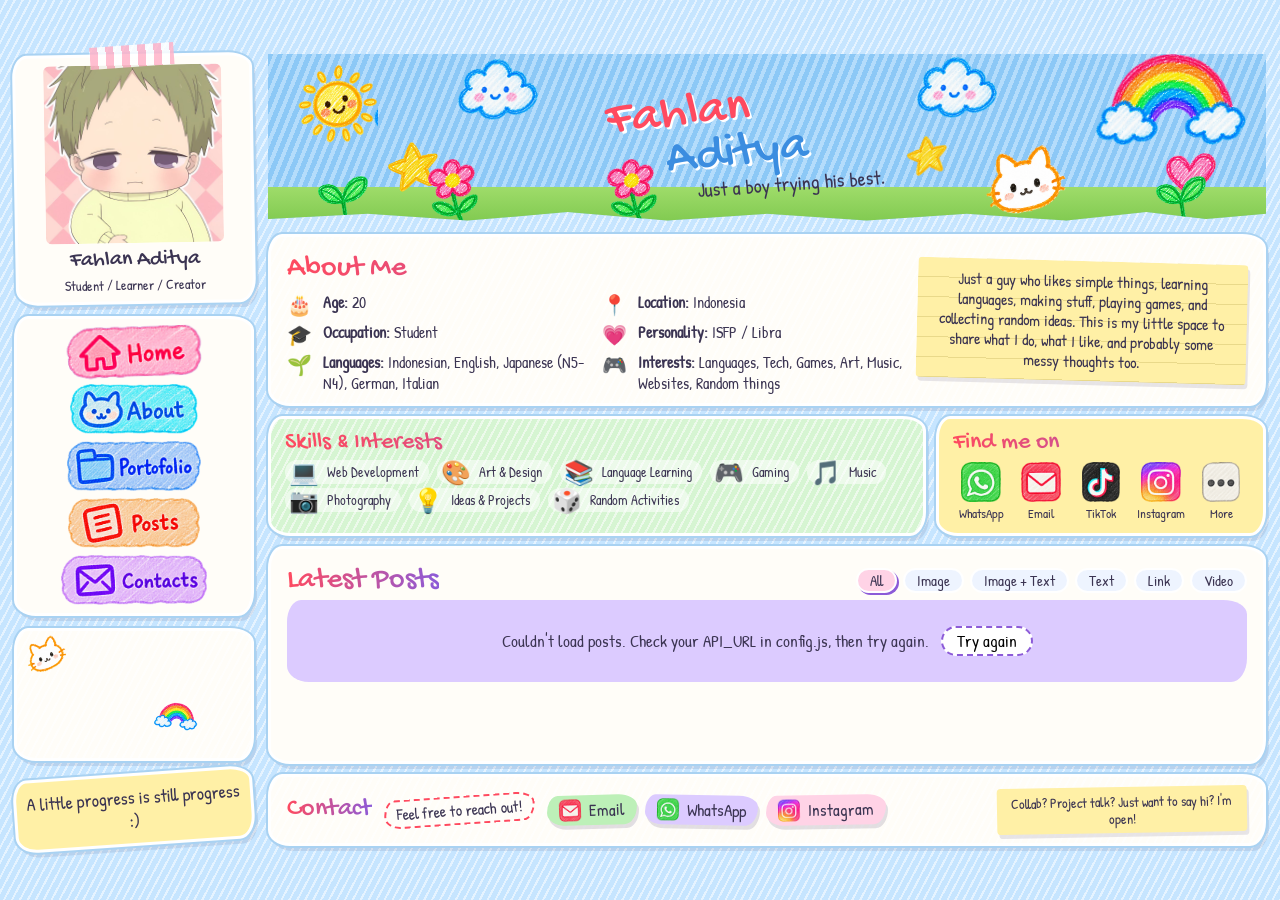
==== commit 7c00ece4: "Add files via upload" ====
--- a/index.html
+++ b/index.html
@@ -1,199 +1,62 @@
 <!DOCTYPE html>
 <html lang="en">
 <head>
-<meta charset="utf-8"><meta name="viewport" content="width=device-width,initial-scale=1">
-<title>Documents</title>
+<meta charset="utf-8"><meta name="viewport" content="width=device-width,initial-scale=1,viewport-fit=cover"><meta name="theme-color" content="#c6e5ff">
+<title>Adrian Aditya Portofolio</title>
+<meta name="description" content="Fahlan Aditya's little scrapbook corner of the internet.">
 <link rel="preconnect" href="https://fonts.googleapis.com"><link rel="preconnect" href="https://fonts.gstatic.com" crossorigin>
 <link href="https://fonts.googleapis.com/css2?family=Gochi+Hand&family=Patrick+Hand&display=swap" rel="stylesheet">
-<style>
-:root{--ink:#3b3452;--pink:#ffd3e6;--sky:#bfe3ff;--mint:#d6f5d2;--butter:#fff0a6;--lav:#dccbff;--red:#ff4a5f;--purple:#8c5bd8;
- --wob:14px 24px 16px 22px/22px 14px 24px 16px;--bg:url("https://iankreidehuter.space/assets/background.jpg")}
-*{margin:0;padding:0;box-sizing:border-box;-webkit-tap-highlight-color:transparent}
-body{font:19px/1.3 "Patrick Hand","Comic Sans MS",cursive;color:var(--ink);min-height:100vh;overflow-x:hidden;background:#c6e5ff}
-:focus-visible{outline:3px dashed var(--purple);outline-offset:3px}
-h1,h2{font-family:"Gochi Hand",cursive;font-weight:400}
-.bg-layer{position:fixed;inset:0;z-index:-2;background:var(--bg) center/cover no-repeat,#c6e5ff}
-.bg-overlay{position:fixed;inset:0;z-index:-1;background:repeating-linear-gradient(118deg,transparent 0 5px,rgba(255,255,255,.35) 5px 7px),rgba(255,255,255,.22)}
-#fx{position:fixed;inset:0;z-index:0;pointer-events:none;overflow:hidden}
-.fx-s{position:absolute;height:auto;animation:bob 5s ease-in-out var(--d,0s) infinite}.fx-s.tw{animation:tw 2.6s ease-in-out var(--d,0s) infinite}.fx-s.spin{animation:spin 30s linear infinite}
-.page{position:relative;z-index:1;display:flex;justify-content:center;padding:44px 16px 90px}
-.wrap{width:100%;max-width:960px;display:grid;gap:22px}
-.paper{position:relative;background:#fffdf8;border:3px solid #fff;border-radius:var(--wob);box-shadow:0 0 0 2px #a9d2f2,3px 5px 0 rgba(60,50,90,.12)}
-.paper::before{content:"";position:absolute;top:-11px;left:50%;width:78px;height:20px;transform:translateX(-50%) rotate(-3deg);background:repeating-linear-gradient(90deg,#ffb3c9 0 8px,#fff 8px 16px);opacity:.88;pointer-events:none}
-header{padding:20px 24px 16px;animation:pop .6s both}
-h1{font-size:clamp(38px,8vw,58px);line-height:1;color:var(--red);text-shadow:2px 2px 0 #fff,4px 4px 0 rgba(140,91,216,.3)}
-#crumbs{margin-top:8px;font-size:18px}#crumbs a{color:var(--purple)}#crumbs span{opacity:.6}
-.tools{display:grid;gap:12px;padding:14px 18px;animation:pop .6s .1s both}
-#q{width:100%;padding:10px 16px;font:inherit;font-size:20px;color:var(--ink);background:#fff;border:3px dashed #a9d2f2;border-radius:var(--wob);outline:none}
-#q:focus{border:3px solid var(--purple)}
-#chips{display:flex;flex-wrap:wrap;gap:8px}
-#chips button{font:inherit;font-size:17px;padding:2px 14px;border:2px solid #fff;border-radius:99px;background:#eef4ff;color:var(--ink);cursor:pointer}
-#chips button[aria-pressed=true]{background:var(--pink);box-shadow:2px 2px 0 var(--purple)}
-.state{padding:26px;text-align:center;background:var(--lav);border-radius:var(--wob);font-size:21px}
-.state small{display:block;margin-top:8px;font-size:16px;opacity:.8}
-.list{list-style:none;display:grid;grid-template-columns:repeat(auto-fill,minmax(210px,1fr));gap:22px 16px}
-.item{animation:pop .5s both}
-.card{position:relative;display:grid;grid-template-columns:auto 1fr;gap:2px 12px;align-items:center;width:100%;min-height:84px;padding:10px 12px;text-align:left;font:inherit;color:inherit;cursor:pointer;
- background:#fff;border:3px solid #fff;border-radius:var(--wob);box-shadow:0 0 0 2px #cfe3f5,2px 4px 0 rgba(60,50,90,.12);transition:transform .2s}
-.item:nth-child(3n+1) .card{transform:rotate(-.8deg)}.item:nth-child(3n+2) .card{transform:rotate(.6deg)}.item:nth-child(3n) .card{transform:rotate(-.3deg)}
-@media(hover:hover){.card:hover{transform:translateY(-4px) rotate(0)}}
-.ic{grid-row:span 2;display:grid;place-items:center;width:58px;height:58px;overflow:hidden;border-radius:50%;font-size:30px;background:var(--lav)}
-.ic img{width:100%;height:100%;object-fit:cover}
-.ic.dir{background:var(--butter)}.ic.vid{background:var(--pink)}.ic.aud{background:var(--mint)}.ic.img{background:var(--sky)}.ic.pdf{background:#ffd1d1}
-.nm{align-self:end;font-size:19px;overflow-wrap:anywhere;display:-webkit-box;-webkit-line-clamp:2;-webkit-box-orient:vertical;overflow:hidden}
-.mt{align-self:start;font-size:15px;opacity:.7}
-dialog{width:min(820px,calc(100vw - 28px));max-height:calc(100dvh - 28px);padding:0;overflow:visible;color:var(--ink);background:#fffdf8;border:3px solid #fff;border-radius:var(--wob);box-shadow:0 0 0 2px #ff9a3c,6px 8px 0 rgba(0,0,0,.2);animation:pop .35s cubic-bezier(.2,.9,.3,1.2)}
-dialog::backdrop{background:rgba(80,60,120,.45);backdrop-filter:blur(2px)}
-.vx{position:absolute;top:-14px;right:-8px;z-index:2;width:44px;height:44px;padding:0;font:22px/1 "Patrick Hand",cursive;color:var(--ink);background:var(--pink);border:3px solid #fff;border-radius:50%;box-shadow:2px 3px 0 rgba(60,50,90,.25);cursor:pointer}
-.vb{max-height:calc(100dvh - 28px);overflow:auto;padding:22px;border-radius:inherit}
-.vt{font-size:28px;margin-bottom:12px;overflow-wrap:anywhere}
-.vm{display:flex;justify-content:center;background:var(--lav);border-radius:10px;overflow:hidden}
-.vm img,.vm video{display:block;max-width:100%;max-height:64dvh;width:auto;height:auto}.vv{background:#000}.vv video{width:100%}
-.va{flex-direction:column;align-items:center;gap:10px;padding:18px}.vc{font-size:84px;line-height:1.1;animation:bob 2.4s ease-in-out infinite}.va audio{width:100%}
-.vf{display:block;width:100%;height:68dvh;border:0;border-radius:10px;background:#fff}
-.vp{max-height:62dvh;overflow:auto;padding:14px;font:16px/1.4 ui-monospace,Consolas,monospace;white-space:pre-wrap;overflow-wrap:anywhere;background:#fff;border:2px dashed #a9d2f2;border-radius:10px}
-.vn{margin-top:10px;font-size:17px}
-.vbar{display:flex;flex-wrap:wrap;gap:10px;margin-top:14px}
-.btn{display:inline-block;padding:8px 20px;color:var(--ink);text-decoration:none;background:var(--mint);border-radius:99px;box-shadow:2px 3px 0 rgba(60,50,90,.2)}.btn.alt{background:var(--pink)}
-html:has(dialog[open]){overflow:hidden}
-@keyframes pop{from{opacity:0;transform:translateY(18px) scale(.96)}}
-@keyframes bob{0%,100%{transform:translateY(0) rotate(var(--r,0deg))}50%{transform:translateY(-9px) rotate(calc(var(--r,0deg) + 4deg))}}
-@keyframes tw{0%,100%{transform:scale(1) rotate(var(--r,0deg));opacity:1}50%{transform:scale(1.2) rotate(calc(var(--r,0deg) + 12deg));opacity:.7}}
-@keyframes spin{to{transform:rotate(360deg)}}
-@media(prefers-reduced-motion:reduce){*{animation:none!important;transition:none!important}}
-</style>
+<script>var V=Date.now()</script>
+<script>document.write('<link rel="stylesheet" href="style.css?v='+V+'">')</script>
 </head>
 <body>
-<div class="bg-layer"></div><div class="bg-overlay"></div>
-<main class="page"><div class="wrap">
-  <header class="paper"><h1>Documents</h1><p id="crumbs"></p></header>
-  <div class="tools paper"><input id="q" type="search" placeholder="Search files…" aria-label="Search files"><div id="chips" role="group" aria-label="Filter by type"></div></div>
-  <div id="state" class="state" role="status" aria-live="polite">Loading files…</div>
-  <ul id="list" class="list"></ul>
-</div></main>
-<dialog id="viewer" aria-label="File viewer"><button type="button" class="vx" aria-label="Close">✕</button><div class="vb"></div></dialog>
+<div class="wrap">
+  <figure class="pol tape"><img id="profile" alt="Portrait of Fahlan Aditya"><figcaption><b>Fahlan Aditya</b><small>Student / Learner / Creator</small></figcaption></figure>
+  <nav id="nav" class="nav" aria-label="Main"></nav>
+  <div id="decoSide" class="decoSide" aria-hidden="true"></div>
+  <p class="note tilt">A little progress is still progress :)</p>
 
-<script>
-(() => {
-  /* ---- settings: change these if you move things ---- */
-  const CFG = {
-    owner: "iankreidehuter",          // GitHub user that owns the site repo
-    repo: "luminiferous69aether-",    // the repo's name
-    branch: "",                       // "" = the repo's default branch
-    path: "documents",                // the folder this page lists (this page must live inside it)
-    hide: ["index.html", "files.json"],
-    assets: "https://iankreidehuter.space/assets/"
-  };
-  const $ = s => document.querySelector(s);
-  const esc = s => String(s ?? "").replace(/[&<>"']/g, c => ({"&":"&amp;","<":"&lt;",">":"&gt;",'"':"&quot;","'":"&#39;"}[c]));
-  const DIR = location.pathname.replace(/[^/]*$/, "");   // folder this page is served from
-  const KINDS = {
-    img: " jpg jpeg png gif webp svg avif bmp ico ", vid: " mp4 webm mov m4v ogv ", aud: " mp3 wav ogg m4a aac flac opus ",
-    pdf: " pdf ", txt: " txt md json csv log ini xml yml yaml js css tsv "
-  };
-  const ICON = {dir: "📁", img: "🖼️", vid: "🎬", aud: "🎵", pdf: "📕", txt: "📝", file: "📦"};
-  const LABEL = {all: "All", dir: "Folders", vid: "Videos", aud: "Audio", img: "Images", pdf: "PDF", txt: "Text", file: "Other"};
-  const extOf = n => (n.includes(".") ? n.split(".").pop() : "").toLowerCase();
-  const kindOf = it => { if (it.dir) return "dir"; const e = " " + extOf(it.name) + " "; for (const k in KINDS) if (KINDS[k].includes(e)) return k; return "file"; };
-  const fmt = b => b == null ? "" : b < 1024 ? b + " B" : b < 1048576 ? (b / 1024).toFixed(0) + " KB" : (b / 1048576).toFixed(1) + " MB";
-  const subOf = () => { try { return decodeURIComponent(location.hash.replace(/^#\/?/, "")).split("/").filter(s => s && s !== "." && s !== "..").join("/"); } catch (e) { return ""; } };
-  const enc = p => p.split("/").filter(Boolean).map(encodeURIComponent).join("/");
-  const urlOf = (sub, name) => DIR + (sub ? enc(sub) + "/" : "") + encodeURIComponent(name);
+  <main>
+    <header id="home" class="hero">
+      <div id="decoHero" aria-hidden="true"></div><div id="decoHeroM" aria-hidden="true"></div>
+      <img id="profile2" class="mprof" alt="Portrait of Fahlan Aditya">
+      <h1><span class="r">Fahlan</span> <span class="b">Aditya</span></h1>
+      <p class="sub">Just a boy trying his best.</p>
+      <ul id="msocial" class="msocial" aria-label="Social links"></ul>
+    </header>
 
-  let items = [], sub = "", flt = "all", shown = [];
+    <section id="about" class="card about" aria-labelledby="h-about">
+      <h2 id="h-about">About Me</h2>
+      <ul id="info" class="info"></ul>
+      <p class="note paper">Just a guy who likes simple things, learning languages, making stuff, playing games, and collecting random ideas. This is my little space to share what I do, what I like, and probably some messy thoughts too.</p>
+    </section>
 
-  async function fetchList(s) {   // GitHub's folder listing first, then files.json as a backup
-    const key = "docs:" + s, now = Date.now();
-    let old = null; try { old = JSON.parse(sessionStorage.getItem(key)); } catch (e) {}
-    if (old && now - old.t < 60000) return old.items;
-    try {
-      const api = `https://api.github.com/repos/${CFG.owner}/${CFG.repo}/contents/${CFG.path}${s ? "/" + enc(s) : ""}${CFG.branch ? "?ref=" + encodeURIComponent(CFG.branch) : ""}`;
-      const r = await fetch(api, {headers: {Accept: "application/vnd.github+json"}});
-      if (!r.ok) throw new Error("GitHub said " + r.status);
-      const d = await r.json(); if (!Array.isArray(d)) throw new Error("not a folder");
-      const out = d.map(x => ({name: x.name, dir: x.type === "dir", size: x.type === "dir" ? null : x.size}));
-      try { sessionStorage.setItem(key, JSON.stringify({t: now, items: out})); } catch (e) {}
-      return out;
-    } catch (err) {
-      try {
-        if (s) throw err;                                   // files.json only describes the main folder
-        const r = await fetch(DIR + "files.json?_=" + now, {cache: "no-store"});
-        if (!r.ok) throw err;
-        return (await r.json()).map(x => typeof x === "string" ? {name: x} : x);
-      } catch (e2) { if (old) return old.items; throw err; }
-    }
-  }
-  const say = (m, small) => { const s = $("#state"); s.hidden = false; s.innerHTML = esc(m) + (small ? `<small>${esc(small)}</small>` : ""); $("#list").innerHTML = ""; };
+    <div class="row">
+      <section id="portfolio" class="card mint" aria-labelledby="h-skills">
+        <h2 id="h-skills">Skills &amp; Interests</h2>
+        <ul id="skills" class="skills"></ul>
+      </section>
+      <section class="card find" aria-labelledby="h-find">
+        <h2 id="h-find">Find me on</h2>
+        <ul id="social" class="social"></ul>
+      </section>
+    </div>
 
-  function crumbs() {
-    const parts = sub ? sub.split("/") : [];
-    $("#crumbs").innerHTML = ['<a href="#">Documents</a>'].concat(parts.map((p, i) => `<span>/</span> <a href="#/${esc(enc(parts.slice(0, i + 1).join("/")))}">${esc(p)}</a>`)).join(" ");
-  }
-  function chips() {
-    const have = new Set(items.map(kindOf)), order = ["all", "dir", "vid", "aud", "img", "pdf", "txt", "file"].filter(k => k === "all" || have.has(k));
-    if (!order.includes(flt)) flt = "all";
-    $("#chips").innerHTML = order.map(k => `<button type="button" data-k="${k}" aria-pressed="${k === flt}">${LABEL[k]}</button>`).join("");
-  }
-  function render() {
-    const q = $("#q").value.trim().toLowerCase();
-    shown = items.filter(it => (flt === "all" || kindOf(it) === flt) && it.name.toLowerCase().includes(q));
-    if (!shown.length) return say(items.length ? "No files match." : "This folder is empty.", items.length ? "" : "Upload files to the folder in your repo and refresh.");
-    $("#state").hidden = true;
-    $("#list").innerHTML = shown.map((it, i) => {
-      const k = kindOf(it), thumb = k === "img" && (it.size == null || it.size < 4194304) ? `<img loading="lazy" src="${esc(urlOf(sub, it.name))}" alt="">` : ICON[k];
-      const meta = it.dir ? "Folder" : (extOf(it.name) || "file").toUpperCase() + (it.size != null ? " · " + fmt(it.size) : "");
-      return `<li class="item" style="animation-delay:${Math.min(i, 12) * 40}ms"><button type="button" class="card" data-i="${i}" title="${esc(it.name)}"><span class="ic ${k}" aria-hidden="true">${thumb}</span><span class="nm">${esc(it.name)}</span><span class="mt">${esc(meta)}</span></button></li>`;
-    }).join("");
-  }
-  async function load() {
-    sub = subOf(); crumbs(); say("Loading files…");
-    try {
-      items = (await fetchList(sub)).filter(x => !x.name.startsWith(".") && !(sub === "" && CFG.hide.includes(x.name)))
-        .sort((a, b) => (b.dir - a.dir) || a.name.localeCompare(b.name, undefined, {numeric: true, sensitivity: "base"}));
-      chips(); render();
-    } catch (e) {
-      say("Couldn't load the file list.", "GitHub may be busy or the repo name in this page's settings is wrong. As a backup, add a files.json next to this page (see the comment in the code).");
-    }
-  }
+    <section id="posts" class="card posts" aria-labelledby="h-posts">
+      <div class="phead"><h2 id="h-posts">Latest Posts</h2><div id="filters" class="filters" role="group" aria-label="Filter posts"></div></div>
+      <div id="state" class="state" role="status" aria-live="polite"></div>
+      <div id="grid" class="grid"></div>
+    </section>
 
-  /* ---- viewer ---- */
-  const dlg = $("#viewer"), vb = dlg.querySelector(".vb");
-  function view(it) {
-    const k = kindOf(it), href = urlOf(sub, it.name), u = esc(href);
-    const body = k === "img" ? `<div class="vm"><img src="${u}" alt="${esc(it.name)}"></div>`
-      : k === "vid" ? `<div class="vm vv"><video src="${u}" controls autoplay playsinline></video></div>`
-      : k === "aud" ? `<div class="vm va"><div class="vc" aria-hidden="true">🎵</div><audio src="${u}" controls autoplay></audio></div>`
-      : k === "pdf" ? `<iframe class="vf" src="${u}" title="${esc(it.name)}"></iframe><p class="vn">If the PDF doesn't show here, use “Open in new tab”.</p>`
-      : k === "txt" ? `<pre class="vp">Loading…</pre>`
-      : `<p class="vn">This kind of file can't be previewed. Use “Open in new tab” or “Download”.</p>`;
-    vb.innerHTML = `<h2 class="vt">${esc(it.name)}</h2>${body}<div class="vbar"><a class="btn" href="${u}" target="_blank" rel="noopener noreferrer">Open in new tab ↗</a><a class="btn alt" href="${u}" download="${esc(it.name)}">Download ⬇</a></div>`;
-    dlg.showModal();
-    if (k === "txt") fetch(href).then(r => { if (!r.ok) throw 0; return r.text(); }).then(t => { const p = vb.querySelector(".vp"); if (p) p.textContent = t.length > 200000 ? t.slice(0, 200000) + "\n\n… (shortened: open the file to read all of it)" : t; })
-      .catch(() => { const p = vb.querySelector(".vp"); if (p) p.textContent = "Couldn't load this file."; });
-  }
-  $("#list").addEventListener("click", e => {
-    const b = e.target.closest(".card"); if (!b) return;
-    const it = shown[+b.dataset.i]; if (!it) return;
-    if (it.dir) location.hash = "#/" + enc((sub ? sub + "/" : "") + it.name); else view(it);
-  });
-  $("#chips").addEventListener("click", e => { const b = e.target.closest("button"); if (!b) return; flt = b.dataset.k; chips(); render(); });
-  $("#q").addEventListener("input", render);
-  dlg.querySelector(".vx").onclick = () => dlg.close();
-  dlg.addEventListener("click", e => { if (e.target === dlg) dlg.close(); });
-  dlg.addEventListener("close", () => { vb.innerHTML = ""; });   // stops playing video / audio
-  addEventListener("hashchange", load);
-  load();
-
-  /* ---- stickers (decoration only) ---- */
-  const k2 = innerWidth < 600 ? .7 : 1, fx = document.createElement("div"); fx.id = "fx"; fx.setAttribute("aria-hidden", "true");
-  const sp = [["cloud.png",3,2,96,0,""],["rainbow.png",74,1,130,5,""],["sun.png",44,2,66,-8,"spin"],["yellow_love.png",8,26,38,-10,"tw"],["love.png",91,34,40,10,"tw"],
-    ["flower.png",3,72,64,0,""],["cat.png",85,64,86,-6,""],["leaf.png",20,91,50,8,""],["flower.png",72,89,64,0,""],["dog.png",1,86,80,6,""]];
-  fx.innerHTML = sp.map((s, i) => `<img class="fx-s ${s[5]}" src="${CFG.assets}${s[0]}" alt="" style="left:${s[1]}%;top:${s[2]}%;width:${Math.round(s[3] * k2)}px;--r:${s[4]}deg;--d:-${(i * 7) % 5}s">`).join("");
-  fx.addEventListener("error", e => { if (e.target.tagName === "IMG") e.target.style.visibility = "hidden"; }, true);
-  document.body.appendChild(fx);
-})();
-/* BACKUP LIST (optional): if the GitHub listing ever fails, put a file called files.json next to this page, e.g.
-   ["song.mp3", "notes.txt", {"name": "movie.mp4", "size": 5242880}]  */
-</script>
+    <section id="contact" class="card contact" aria-labelledby="h-contact">
+      <h2 id="h-contact">Contact</h2>
+      <p class="hand tilt">Feel free to reach out!</p>
+      <div id="contactLinks" class="clinks"></div>
+      <p class="note paper">Collab? Project talk? Just want to say hi? I'm open!</p>
+    </section>
+  </main>
+</div>
+<dialog id="more"><h3>More places</h3><ul id="moreList"></ul><button id="moreClose" type="button">Close</button></dialog>
+<script>['config.js','api.js','script.js'].forEach(function(f){document.write('<script src="'+f+'?v='+V+'"><\/script>')})</script>
 </body>
 </html>
--- a/style.css
+++ b/style.css
@@ -0,0 +1,344 @@
+:root{--pink:#ffd3e6;--sky:#bfe3ff;--mint:#d6f5d2;--butter:#fff0a6;--lav:#dccbff;--red:#ff4a5f;--orange:#ff9a3c;--purple:#8c5bd8;--blue:#3b8de0;--ink:#3b3452;
+--wob:14px 24px 16px 22px/22px 14px 24px 16px;--hatch:repeating-linear-gradient(118deg,transparent 0 5px,rgba(255,255,255,.55) 5px 7px)}
+*{box-sizing:border-box}
+html{scroll-padding-top:70px}
+body{margin:0;font:20px/1.3 "Patrick Hand",cursive;color:var(--ink);background:var(--hatch),#c6e5ff}
+h1,h2,h3{font-family:"Gochi Hand",cursive;font-weight:400;margin:0}
+img{max-width:100%}.broken{visibility:hidden}
+a{color:inherit}
+:focus-visible{outline:3px dashed var(--purple);outline-offset:3px}
+.wrap{display:grid;grid-template-columns:250px 1fr;grid-template-rows:auto auto 1fr auto;
+ grid-template-areas:"pol main" "nav main" "deco main" "note main";gap:14px 18px;max-width:1120px;margin:0 auto;padding:14px}
+main{grid-area:main;display:grid;gap:18px;align-content:start;min-width:0}
+.pol,.nav,.decoSide,.note,.card{background:#fffdf8;border:3px solid #fff;border-radius:var(--wob);box-shadow:0 0 0 2px #a9d2f2,3px 5px 0 rgba(60,50,90,.1)}
+/* sidebar */
+.pol{grid-area:pol;margin:0;padding:12px 12px 10px;position:relative;text-align:center;transform:rotate(-1deg)}
+.pol img{width:100%;aspect-ratio:1;object-fit:cover;border-radius:6px;display:block;background:var(--pink)}
+.pol figcaption b{display:block;font:26px "Gochi Hand";margin-top:8px}.pol small{font-size:16px}
+.tape::before,.post::before{content:"";position:absolute;top:-12px;left:50%;width:84px;height:22px;transform:translateX(-50%) rotate(-3deg);
+ background:repeating-linear-gradient(90deg,#ffb3c9 0 8px,#fff 8px 16px);opacity:.85}
+.nav{grid-area:nav;display:grid;gap:10px;padding:12px}
+.nb{position:relative;display:block;border-radius:var(--wob);transition:transform .15s}
+.nb:hover,.nb.on{transform:rotate(-1.5deg) scale(1.03)}
+.nb img{width:100%;height:auto;display:block}
+.nb span{position:absolute;width:1px;height:1px;overflow:hidden;clip:rect(0 0 0 0)}
+.nb.on{filter:saturate(1.3) drop-shadow(0 0 0 var(--purple))}
+.decoSide{grid-area:deco;position:relative;min-height:330px;background:var(--hatch),#fffdf8}
+.sticker{position:absolute;height:auto;transform:rotate(var(--r,0deg))}
+.wrap>.note{grid-area:note}
+.note{margin:0;padding:18px 16px;background:var(--butter);font-size:23px;text-align:center}
+.tilt{transform:rotate(-4deg)}
+/* hero */
+.hero{position:relative;min-height:240px;padding:34px 20px 70px 36%;overflow:hidden;
+ background:linear-gradient(transparent 78%,#9fdc6a 78%,#7fc94f 100%),repeating-linear-gradient(112deg,#8cc8f6 0 5px,#b4dcfb 5px 9px);
+ clip-path:polygon(0 0,100% 0,100% 94%,94% 97%,88% 93%,80% 98%,70% 94%,60% 98%,50% 94%,40% 98%,30% 93%,20% 98%,10% 94%,0 97%)}
+.hero h1{font-size:clamp(44px,8vw,76px);line-height:.95;transform:rotate(-6deg);position:relative}
+.hero .r{color:var(--red)}.hero .b{color:var(--blue)}.hero .r,.hero .b{text-shadow:2px 2px 0 #fff}
+.sub{position:relative;margin:8px 0 0 12%;font-size:24px;transform:rotate(-4deg)}
+#decoHero{position:absolute;inset:0;pointer-events:none}
+/* cards */
+.card{position:relative;padding:20px 22px}
+.card h2{font-size:clamp(32px,5vw,44px);background:linear-gradient(90deg,var(--red),var(--purple));-webkit-background-clip:text;background-clip:text;color:transparent;margin-bottom:10px}
+.about{display:grid;grid-template-columns:1fr minmax(0,300px);gap:6px 20px;background:var(--hatch),#fffdf8}
+.about h2{grid-column:1/-1;margin:0}
+.info{list-style:none;margin:0;padding:0;display:grid;gap:7px}
+.info li{display:flex;gap:12px;align-items:flex-start}.info li>span:first-child{font-size:26px;width:30px;text-align:center}
+.paper{background:var(--butter);padding:16px 18px;margin:0;font-size:21px;border-radius:4px;box-shadow:2px 4px 0 rgba(60,50,90,.12);
+ background-image:repeating-linear-gradient(transparent 0 25px,#e9d98a 25px 26px);transform:rotate(1.5deg);border:0}
+.row{display:grid;grid-template-columns:minmax(0,1fr) 220px;gap:18px}
+.mint{background:var(--hatch),var(--mint)}
+.skills{list-style:none;margin:0;padding:0;display:grid;grid-template-columns:repeat(auto-fill,minmax(98px,1fr));gap:10px;text-align:center;font-size:18px}
+.skills li{padding:8px 4px;border-radius:var(--wob);background:rgba(255,255,255,.55)}
+.skills li:nth-child(3n+1){background:var(--pink)}.skills li:nth-child(3n+2){background:var(--lav)}.skills li:nth-child(3n){background:var(--butter)}
+.skills span{display:block;font-size:34px}
+.find{background:var(--butter)}.find h2{font-size:30px}
+.social{list-style:none;margin:0;padding:0;display:grid;grid-template-columns:repeat(auto-fit,minmax(84px,1fr));gap:10px}
+.social a,.social button{display:grid;justify-items:center;gap:2px;width:100%;padding:6px 2px;font:16px "Patrick Hand";color:inherit;text-decoration:none;
+ background:#fff;border:2px solid #fff;border-radius:var(--wob);box-shadow:2px 3px 0 rgba(60,50,90,.15);cursor:pointer}
+.social img{width:44px;height:44px;object-fit:contain}
+.social a:hover,.social button:hover{transform:rotate(-3deg)}
+/* posts */
+.phead{display:flex;flex-wrap:wrap;gap:8px 16px;align-items:center;justify-content:space-between}
+.filters{display:flex;flex-wrap:wrap;gap:6px}
+.filters button{font:17px "Patrick Hand";padding:3px 14px;border:2px solid #fff;border-radius:99px;background:#eef4ff;color:var(--ink);cursor:pointer}
+.filters button[aria-pressed=true]{background:var(--pink);box-shadow:2px 2px 0 var(--purple)}
+.state{padding:26px;text-align:center;background:var(--lav);border-radius:var(--wob)}
+.state button{font:inherit;margin-left:8px;padding:2px 14px;border-radius:99px;border:2px dashed var(--purple);background:#fff;cursor:pointer}
+.grid{display:grid;grid-template-columns:repeat(auto-fill,minmax(190px,1fr));gap:20px 16px;margin-top:8px}
+.post{position:relative;display:block;text-decoration:none;background:#fff;padding:9px 9px 8px;border:2px solid #e5e0f2;border-radius:var(--wob);box-shadow:2px 4px 0 rgba(60,50,90,.1)}
+.post::before{width:54px;height:16px;top:-9px}
+.post:nth-child(3n+1){transform:rotate(-1deg)}.post:nth-child(3n+2){transform:rotate(.8deg)}.post:nth-child(3n){transform:rotate(-.5deg)}
+.post:nth-child(2n)::before{background:repeating-linear-gradient(90deg,#b9e4ff 0 8px,#fff 8px 16px)}
+.thumb{aspect-ratio:4/3;overflow:hidden;border-radius:6px;background:var(--lav)}
+.thumb img{width:100%;height:100%;object-fit:cover;display:block}
+.post.image .thumb{aspect-ratio:1}
+.cap{padding-top:6px;font-size:17px}.cap h3{font-size:21px}.cap p{margin:2px 0 4px;overflow-wrap:anywhere}
+time{font-size:14px;opacity:.7}
+.post.text{background:var(--butter)}.post.link{background:var(--mint)}.post.link::after{content:"↗";position:absolute;right:12px;top:10px;font-size:22px}
+/* contact */
+.contact{display:grid;grid-template-columns:auto 1fr;gap:10px 18px;align-items:center;background:var(--hatch),#fffdf8}
+.contact h2{margin:0}.hand{margin:0;font-size:24px;border:2px dashed var(--red);padding:4px 12px;border-radius:var(--wob)}
+.clinks{display:flex;flex-wrap:wrap;gap:12px;grid-column:1/-1}
+.lbl{display:inline-flex;align-items:center;gap:8px;padding:8px 18px;text-decoration:none;font-size:22px;border-radius:var(--wob);box-shadow:2px 4px 0 rgba(60,50,90,.15)}
+.lbl img{width:30px;height:30px;object-fit:contain}
+.c0{background:#bdf0b8;transform:rotate(-1.5deg)}.c1{background:var(--lav);transform:rotate(1deg)}.c2{background:var(--pink);transform:rotate(-1deg)}
+.contact .paper{grid-column:1/-1;transform:rotate(-1deg)}
+/* popup */
+dialog{border:3px solid #fff;border-radius:var(--wob);background:var(--butter);padding:18px 24px;box-shadow:0 0 0 2px var(--orange),6px 8px 0 rgba(0,0,0,.2);transform:rotate(-1deg)}
+dialog::backdrop{background:rgba(80,60,120,.35)}dialog ul{padding-left:20px}dialog button{font:inherit;padding:2px 16px;border-radius:99px;border:2px dashed var(--purple);background:#fff;cursor:pointer}
+/* closer to the reference */
+.mprof,.msocial{display:none}
+.skills{display:flex;flex-wrap:wrap;gap:8px 14px;align-items:center;text-align:left;font-size:17px}
+.skills li,.skills li:nth-child(n){display:flex;align-items:center;gap:8px;padding:2px 14px 2px 8px;border-radius:99px;background:rgba(255,255,255,.55)}
+.skills span{font-size:34px;line-height:1}.skills em{font-style:normal}
+.social a,.social button{background:none;border:0;box-shadow:none}.social img{width:52px;height:52px}
+.cap{position:relative;padding-right:28px}
+.pk{position:absolute;right:0;bottom:2px;width:24px;height:24px;object-fit:contain}
+@media(min-width:1001px){.grid{grid-template-columns:repeat(5,minmax(0,1fr));gap:20px 12px}.cap h3{font-size:18px}}
+/* responsive */
+html{-webkit-text-size-adjust:100%}
+.wrap{--p:14px;overflow-x:clip;padding:max(var(--p),env(safe-area-inset-top)) max(var(--p),env(safe-area-inset-right)) max(var(--p),env(safe-area-inset-bottom)) max(var(--p),env(safe-area-inset-left))}
+.info li>span:last-child{min-width:0;overflow-wrap:anywhere}
+dialog{max-width:calc(100vw - 32px)}
+@media(min-width:1500px){.wrap{zoom:1.15}}
+@media(min-width:2000px){.wrap{zoom:1.4}}
+@media(max-width:1000px){
+ .wrap{grid-template-columns:210px minmax(0,1fr);gap:12px 14px}
+ .about,.row{grid-template-columns:minmax(0,1fr)}
+ .hero{padding-left:30%}
+ .grid{grid-template-columns:repeat(auto-fill,minmax(150px,1fr))}
+}
+/* phone: circular profile hero, bottom tab bar, scrolling posts */
+@media(max-width:820px){
+ .wrap{--p:10px;grid-template-columns:minmax(0,1fr);grid-template-rows:auto;grid-template-areas:"main";gap:12px}
+ body{padding-bottom:calc(84px + env(safe-area-inset-bottom))}
+ html{scroll-padding-top:10px}
+ .pol,.decoSide,.wrap>.note{display:none}
+ .nav{position:fixed;left:0;right:0;bottom:0;z-index:20;display:flex;justify-content:space-around;gap:0;padding:6px 6px calc(6px + env(safe-area-inset-bottom));border-radius:18px 18px 0 0;border-bottom:0}
+ .nb{display:grid;justify-items:center;padding:4px 8px;min-width:58px;font-size:14px;text-decoration:none;border-radius:14px;transform:none!important}
+ .nb.on{background:var(--pink)}
+ .nb img{width:34px;height:36px;object-fit:cover;object-position:0 50%}
+ .nb span{position:static;width:auto;height:auto;overflow:visible;clip:auto}
+ .hero{padding:26px 14px 24px;min-height:0;text-align:center;background:linear-gradient(transparent 88%,#9fdc6a 88%),repeating-linear-gradient(112deg,#8cc8f6 0 5px,#b4dcfb 5px 9px)}
+ .mprof{display:block;position:relative;width:128px;height:128px;margin:0 auto 6px;border-radius:50%;object-fit:cover;border:5px solid #fff;background:var(--pink);box-shadow:0 0 0 3px #a9d2f2,3px 5px 0 rgba(60,50,90,.15)}
+ .hero h1{font-size:clamp(36px,11vw,50px);transform:rotate(-2deg)}
+ .sub{margin:4px 0 0;font-size:20px;transform:none}
+ .msocial{display:flex;justify-content:center;flex-wrap:wrap;gap:10px;list-style:none;margin:14px 0 0;padding:0;position:relative}
+ .msocial a,.msocial button{display:block;padding:0;border:0;background:none;box-shadow:none;cursor:pointer}
+ .msocial img{width:44px;height:44px;object-fit:contain}
+ .msocial span,.skills em{position:absolute;width:1px;height:1px;overflow:hidden;clip:rect(0 0 0 0)}
+ #decoHero .sticker:nth-child(-n+4){display:none}
+ .find{display:none}
+ .skills{justify-content:space-around;gap:6px}
+ .skills li,.skills li:nth-child(n){position:relative;padding:2px;background:none}
+ .skills span{font-size:38px}
+ .filters{flex-wrap:nowrap;overflow-x:auto;max-width:100%;scrollbar-width:none}.filters button{flex:0 0 auto}
+ .grid{grid-auto-flow:column;grid-template-columns:none;grid-auto-columns:min(62%,240px);overflow-x:auto;scroll-snap-type:x mandatory;padding:10px 4px 12px;scrollbar-width:none}
+ .post{scroll-snap-align:start}
+ .contact{grid-template-columns:minmax(0,1fr)}
+}
+@media(max-width:480px){
+ body{font-size:18px}
+ .card{padding:16px 14px}
+ .cap{font-size:15px}.cap h3{font-size:18px}
+ .lbl{width:100%;justify-content:center}
+}
+@media(hover:none){.nb:hover,.social a:hover,.social button:hover{transform:none}}
+@media(pointer:coarse){
+ .filters button{min-height:40px;padding:6px 16px}
+ .state button,dialog button{min-height:40px}
+}
+@media(prefers-reduced-motion:reduce){*{transition:none!important}}
+
+/* v3: layout fixes, round tab icons, more stickers, animation */
+main{grid-template-columns:minmax(0,1fr)}
+main>*,.card,.phead{min-width:0}
+#decoHeroM{display:none;position:absolute;inset:0;pointer-events:none}
+.nb .round{display:none}
+.decoSide{overflow:hidden}
+.hand{justify-self:start}
+.hero h1{font-size:clamp(44px,7vw,72px);line-height:.9;--t:-6deg;animation:sway 6s ease-in-out infinite}
+.hero h1 .r,.hero h1 .b{display:block}.hero h1 .b{margin-left:1.1em}
+.sticker{animation:bob 5s ease-in-out var(--d,0s) infinite}
+.sticker.spin{animation:spin 30s linear infinite}
+.sticker.twinkle{animation:twinkle 2.6s ease-in-out var(--d,0s) infinite}
+.post{animation:rise .5s both}
+.skills li,.post,.lbl,.social a,.social button{transition:transform .2s}
+.js .rv{opacity:0;transform:translateY(22px);transition:opacity .6s,transform .6s}
+.js .rv.in{opacity:1;transform:none}
+@keyframes bob{0%,100%{transform:translateY(0) rotate(var(--r,0deg))}50%{transform:translateY(-8px) rotate(calc(var(--r,0deg) + 4deg))}}
+@keyframes spin{to{transform:rotate(360deg)}}
+@keyframes twinkle{0%,100%{transform:scale(1) rotate(var(--r,0deg));opacity:1}50%{transform:scale(1.22) rotate(calc(var(--r,0deg) + 12deg));opacity:.7}}
+@keyframes sway{0%,100%{transform:rotate(var(--t))}50%{transform:rotate(calc(var(--t) + 3deg)) translateY(-3px)}}
+@keyframes pop{50%{transform:scale(1.2)}}
+@keyframes rise{from{opacity:0;transform:translateY(16px)}}
+@keyframes ring{50%{box-shadow:0 0 0 8px rgba(255,255,255,.7),3px 5px 0 rgba(60,50,90,.15)}}
+@media(hover:hover){
+ .skills li:hover{transform:rotate(-3deg) scale(1.07)}.lbl:hover{transform:rotate(2deg) scale(1.05)}
+ .post:hover{transform:translateY(-5px) rotate(0)}.nb:hover img{animation:pop .4s}
+ .social a:hover,.social button:hover{transform:rotate(-4deg) scale(1.08)}
+}
+@media(min-width:821px){
+ .row{grid-template-columns:minmax(0,1fr) 290px;align-items:stretch}
+ .social{grid-template-columns:repeat(3,1fr)}
+ .grid{grid-template-columns:repeat(auto-fill,minmax(170px,1fr))}
+}
+@media(max-width:820px){
+ #decoHero{display:none}#decoHeroM{display:block}
+ .hero{padding:24px 14px 74px;background:linear-gradient(transparent calc(100% - 46px),#9fdc6a calc(100% - 46px)),repeating-linear-gradient(112deg,#8cc8f6 0 5px,#b4dcfb 5px 9px)}
+ .hero h1{font-size:clamp(36px,11vw,50px);--t:-2deg}
+ .hero h1 .r,.hero h1 .b{display:inline;margin:0}
+ .mprof{animation:ring 4s ease-in-out infinite}
+ .nb .wide{display:none}
+ .nb .round{display:block;width:42px;height:42px;object-fit:contain}
+ .nb.on .round{animation:pop .45s}
+ .nb{padding:4px 6px;min-width:56px}
+ .skills{display:grid;grid-template-columns:repeat(4,1fr);gap:10px 4px;justify-items:center}
+}
+@media(prefers-reduced-motion:reduce){.sticker,.hero h1,.post,.mprof,.nb img{animation:none!important}.js .rv{opacity:1;transform:none}}
+
+/* protection layer (active only when script.js adds .protect) */
+.protect body{-webkit-touch-callout:none}
+.protect input,.protect textarea{-webkit-touch-callout:default}
+.protect img{pointer-events:none;-webkit-user-drag:none;user-select:none;-webkit-user-select:none}
+
+/* v4 stage mode: whole site on one screen (desktop); JS adds html.stage and --z */
+html.stage,html.stage body{height:100%;overflow:hidden}
+html.stage body{font-size:17px}
+html.stage .wrap{position:fixed;left:50%;top:50%;width:1280px;height:820px;max-width:none;margin:0;padding:14px;overflow:hidden;zoom:1;
+ transform:translate(-50%,-50%) scale(var(--z,1));grid-template-columns:240px minmax(0,1fr);grid-template-rows:auto auto minmax(0,1fr) auto;gap:12px 14px}
+html.stage .rv{opacity:1;transform:none;transition:none}
+html.stage .pol{padding:8px 8px 6px}
+html.stage .pol img{width:178px;height:178px;margin:0 auto}
+html.stage .pol figcaption b{font-size:22px;margin-top:4px}html.stage .pol small{font-size:14px}
+html.stage .nav{padding:8px;gap:7px}
+html.stage .nb img.wide{height:50px;width:auto;max-width:100%;margin:0 auto}
+html.stage .wrap>.note{font-size:18px;padding:10px}
+html.stage .decoSide{min-height:0}
+html.stage main{display:flex;flex-direction:column;gap:10px;height:100%;min-height:0}
+html.stage main>*{min-width:0;animation:view-in .45s both}
+html.stage .card{padding:12px 16px;overflow:hidden;min-height:0}
+html.stage .card h2{font-size:30px;margin-bottom:4px}
+html.stage .hero{flex:0 0 170px;min-height:0;padding:12px 20px 34px 34%}
+html.stage .hero h1{font-size:50px}html.stage .sub{font-size:20px;margin:2px 0 0 14%}
+html.stage #decoHero .sticker{max-width:80px!important}html.stage #decoHero .sticker:nth-child(3){max-width:150px!important}
+html.stage .about{flex:0 0 172px;grid-template-columns:minmax(0,1fr) 330px;grid-template-rows:auto 1fr;gap:0 14px}
+html.stage .about h2{grid-column:1;margin:0 0 4px}
+html.stage .info{grid-template-columns:1fr 1fr;gap:4px 14px;font-size:16px}
+html.stage .info li>span:first-child{font-size:20px;width:24px}
+html.stage .paper{grid-column:2;grid-row:1/3;align-self:center;font-size:16px;line-height:20px;padding:10px 14px;background-image:repeating-linear-gradient(transparent 0 19px,#e9d98a 19px 20px)}
+html.stage .row{flex:0 0 120px;grid-template-columns:minmax(0,1fr) 330px;gap:10px;align-items:stretch;min-height:0}
+html.stage .row .card{padding:8px 14px}html.stage .row h2{font-size:24px;margin-bottom:2px}
+html.stage .skills{gap:4px 8px;font-size:14px}html.stage .skills li,html.stage .skills li:nth-child(n){padding:0 10px 0 4px}html.stage .skills span{font-size:24px}
+html.stage .social{grid-template-columns:repeat(5,1fr);gap:4px}html.stage .social img{width:40px;height:40px}
+html.stage .social a,html.stage .social button{font-size:13px;padding:2px}
+html.stage .posts{flex:1 1 0;display:flex;flex-direction:column}
+html.stage .phead h2{margin:0}html.stage .filters button{font-size:15px;padding:0 12px}
+html.stage .grid{flex:1;min-height:0;grid-template-columns:repeat(5,minmax(0,1fr));gap:10px 12px;margin-top:6px;overflow:hidden;align-content:start}
+html.stage .grid.jr{--th:80px;overflow:hidden;padding:0}html.stage .grid.jr .post{padding:6px}
+html.stage .cap{font-size:13px;padding-top:3px}html.stage .cap h3{font-size:15px}
+html.stage .cap p{display:-webkit-box;-webkit-line-clamp:1;-webkit-box-orient:vertical;overflow:hidden}
+html.stage .contact{flex:0 0 72px;display:flex;align-items:center;gap:12px;padding:8px 16px}
+html.stage .contact h2{margin:0;font-size:26px}html.stage .hand{font-size:16px;padding:2px 10px}
+html.stage .clinks{gap:8px}html.stage .lbl{font-size:17px;padding:4px 12px}html.stage .lbl img{width:22px;height:22px}
+html.stage .contact .paper{grid-column:auto;grid-row:auto;font-size:14px;line-height:17px;padding:6px 10px;margin-left:auto;max-width:250px;background-image:none}
+/* other views: one section, bigger */
+html.stage main:not([data-view=home])>*{display:none}
+html.stage main[data-view=about] .about{display:grid;flex:1;grid-template-columns:minmax(0,1fr) 380px;padding:24px 32px;align-content:center}
+html.stage main[data-view=about] .about h2{font-size:56px;margin-bottom:12px}
+html.stage main[data-view=about] .info{grid-template-columns:1fr;gap:12px;font-size:26px}
+html.stage main[data-view=about] .info li>span:first-child{font-size:34px;width:40px}
+html.stage main[data-view=about] .paper{font-size:23px;line-height:30px;padding:24px;background-image:repeating-linear-gradient(transparent 0 29px,#e9d98a 29px 30px)}
+html.stage main[data-view=portfolio] .row{display:grid;flex:1;grid-template-columns:minmax(0,1fr) 330px}
+html.stage main[data-view=portfolio] .row .card{padding:24px 28px}html.stage main[data-view=portfolio] .row h2{font-size:48px}
+html.stage main[data-view=portfolio] .skills{gap:16px;font-size:24px;align-content:center;height:calc(100% - 70px)}
+html.stage main[data-view=portfolio] .skills span{font-size:48px}
+html.stage main[data-view=portfolio] .social{grid-template-columns:1fr 1fr;gap:16px}html.stage main[data-view=portfolio] .social img{width:64px;height:64px}
+html.stage main[data-view=portfolio] .social a,html.stage main[data-view=portfolio] .social button{font-size:18px}
+html.stage main[data-view=posts] .posts{display:flex;flex:1;padding:20px 24px}
+html.stage main[data-view=posts] .phead h2{font-size:48px}
+html.stage main[data-view=posts] .grid{grid-template-columns:repeat(auto-fill,minmax(180px,1fr));overflow-y:auto;padding:10px 4px}
+html.stage main[data-view=posts] .cap{font-size:16px}html.stage main[data-view=posts] .cap p{-webkit-line-clamp:3}
+html.stage main[data-view=contact] .contact{display:flex;flex:1;flex-direction:column;justify-content:center;align-items:center;gap:22px;text-align:center}
+html.stage main[data-view=contact] .contact h2{font-size:64px}html.stage main[data-view=contact] .hand{font-size:28px}
+html.stage main[data-view=contact] .clinks{justify-content:center;gap:18px}
+html.stage main[data-view=contact] .lbl{font-size:30px;padding:14px 30px}html.stage main[data-view=contact] .lbl img{width:42px;height:42px}
+html.stage main[data-view=contact] .contact .paper{margin:0;font-size:24px;line-height:32px;max-width:520px;padding:20px 26px}
+@keyframes view-in{from{opacity:0;transform:translateY(14px) scale(.98)}}
+@media(prefers-reduced-motion:reduce){html.stage main>*{animation:none}}
+
+/* v5: post thumbnails show the whole picture instead of cropping it */
+.thumb img{object-fit:cover}
+
+/* v6: post cards fit each picture's own shape (1:1, 3:4, 16:9 ...) - nothing cropped, nothing letterboxed */
+.grid:not(.jr){align-items:start}
+.grid:not(.jr) .thumb,.grid:not(.jr) .post.image .thumb{aspect-ratio:auto;min-height:60px}
+.grid.jr{--th:200px;display:flex;gap:12px;align-items:flex-start;overflow-x:auto;overflow-y:hidden;scrollbar-width:none}
+.grid.jr .post{flex:0 0 auto;min-width:84px}
+.grid.jr .thumb{aspect-ratio:auto;height:var(--th);width:auto;min-width:72px;display:flex;justify-content:center}
+.grid.jr .thumb img{width:auto;height:100%;max-width:none}
+.grid.jr .cap{width:0;min-width:100%}
+.grid.jr .post:not(:has(.thumb)){width:170px}
+
+/* v7: post popup */
+.post{cursor:pointer}
+html:has(#postPop[open]){overflow:hidden}
+#postPop{width:min(720px,calc(100vw - 28px));max-height:calc(100dvh - 28px);padding:0;overflow:visible;background:#fffdf8;transform:none;animation:pp-in .35s cubic-bezier(.2,.9,.3,1.2)}
+#postPop::backdrop{background:rgba(80,60,120,.45);backdrop-filter:blur(2px)}
+#postPop::before{content:"";position:absolute;top:-12px;left:50%;width:90px;height:22px;transform:translateX(-50%) rotate(-3deg);background:repeating-linear-gradient(90deg,#ffb3c9 0 8px,#fff 8px 16px);opacity:.9}
+#postPop .pp-x{position:absolute;top:-14px;right:-8px;z-index:2;width:44px;height:44px;padding:0;font:22px/1 "Patrick Hand",cursive;color:var(--ink);background:var(--pink);border:3px solid #fff;border-radius:50%;box-shadow:2px 3px 0 rgba(60,50,90,.25);cursor:pointer;transition:transform .2s}
+#postPop .pp-x:hover{transform:rotate(90deg) scale(1.1)}
+.pp-body{max-height:calc(100dvh - 28px);overflow:auto;padding:22px 22px 24px;border-radius:inherit}
+.pp-img{display:flex;justify-content:center;margin-bottom:14px;background:var(--lav);border-radius:10px;overflow:hidden}
+.pp-img img{display:block;width:auto;height:auto;max-width:100%;max-height:60dvh}
+.pp-txt h3{font-size:30px}.pp-txt time{display:block;margin:2px 0 8px;font-size:16px;opacity:.7}
+.pp-txt p{margin:6px 0 14px;font-size:21px;white-space:pre-wrap;overflow-wrap:anywhere}
+.pp-link{display:inline-block;padding:8px 22px;border-radius:99px;background:var(--mint);color:var(--ink);text-decoration:none;box-shadow:2px 3px 0 rgba(60,50,90,.2)}
+@keyframes pp-in{from{opacity:0;transform:translateY(24px) scale(.92) rotate(-2deg)}}
+@media(prefers-reduced-motion:reduce){#postPop{animation:none}}
+
+/* v8: video posts + skill popup */
+.thumb{position:relative}.skills li{cursor:pointer}
+.vbadge{position:absolute;right:6px;bottom:6px;width:26px;height:26px;display:grid;place-items:center;border-radius:50%;background:rgba(255,255,255,.92);color:var(--red);font-size:12px;box-shadow:1px 2px 0 rgba(0,0,0,.2);pointer-events:none}
+.thumb video{display:block;width:100%;height:auto}
+.vph{width:100%;aspect-ratio:16/9;background:repeating-linear-gradient(45deg,var(--pink) 0 10px,var(--lav) 10px 20px)}
+.grid.jr .thumb video,.grid.jr .vph{height:100%;width:auto}
+.pp-frame{aspect-ratio:16/9;width:100%;margin-bottom:14px;border-radius:10px;overflow:hidden;background:#000}
+.pp-frame iframe{display:block;width:100%;height:100%;border:0}
+.pp-vid video{display:block;width:auto;height:auto;max-width:100%;max-height:62dvh;background:#000}
+.pp-skill{text-align:center}.pp-emoji{font-size:84px;line-height:1.1;animation:pp-bob 2.4s ease-in-out infinite}
+.pp-skill h3{font-size:34px}.pp-skill p{max-width:520px;margin:8px auto 14px;font-size:21px}
+.pp-tags{display:flex;flex-wrap:wrap;gap:8px;justify-content:center}
+.pp-tags span{padding:3px 14px;border-radius:99px;background:var(--pink);font-size:18px;box-shadow:1px 2px 0 rgba(60,50,90,.15)}
+.pp-tags span:nth-child(4n+2){background:var(--lav)}.pp-tags span:nth-child(4n+3){background:var(--butter)}.pp-tags span:nth-child(4n){background:var(--mint)}
+@keyframes pp-bob{50%{transform:translateY(-8px) rotate(4deg)}}
+@media(prefers-reduced-motion:reduce){.pp-emoji{animation:none}}
+
+/* v9: video cards keep a fixed 16:9 picture box, whatever the file does; neater Home row; video popup */
+.thumb img{font-size:0;color:transparent}
+.post.video .thumb{background:var(--lav)}
+/* one-row layouts: the box takes the picture's real shape (JS sets --r), never wider than the screen */
+.grid.jr{--cw:calc(100vw - 76px)}
+.grid.jr .thumb{--r:1.3333;aspect-ratio:var(--r);height:auto;width:min(calc(var(--th) * var(--r)),var(--cw));min-width:72px;display:block}
+.grid.jr .post.video .thumb{--r:1.7778}
+.grid.jr .thumb img,.grid.jr .thumb video,.grid.jr .thumb .vph{position:absolute;inset:0;width:100%;height:100%;max-width:none;object-fit:cover;aspect-ratio:auto}
+.thumb.noimg{background:repeating-linear-gradient(45deg,var(--pink) 0 10px,var(--lav) 10px 20px)}
+.thumb.noimg img{display:none}
+html.stage .grid.jr .cap h3{white-space:nowrap;overflow:hidden;text-overflow:ellipsis}
+html.stage .grid.jr .cap p{display:none}
+.pp-vid{background:#000;align-items:center}
+.pp-vid video{width:100%;height:auto;max-height:62dvh;object-fit:contain;background:#000}
+.pp-vid.audio{flex-direction:column;gap:10px;padding:18px 14px 12px;background:var(--lav)}
+.pp-vid.audio video{height:54px;max-height:none;background:transparent}
+.pp-cover{display:grid;place-items:center;width:100%;min-height:150px;font-size:84px;animation:pp-bob 2.4s ease-in-out infinite}
+.pp-cover img{width:auto;max-width:100%;max-height:40dvh;border-radius:10px}
+.pp-note{margin:8px 12px;font-size:17px;color:#a8243f}
+.pp-vid.audio .pp-note{margin:0 8px;color:var(--ink);font-size:16px;text-align:center}
+
+/* More-places popup: links as colourful buttons */
+#more{min-width:min(300px,calc(100vw - 32px))}
+#more ul{list-style:none;padding:0;margin:12px 0 16px;display:grid;gap:10px}
+#more li a{display:flex;align-items:center;gap:10px;padding:10px 18px;color:var(--ink);font-size:21px;text-decoration:none;background:var(--mint);border:2px solid #fff;border-radius:99px;box-shadow:2px 3px 0 rgba(60,50,90,.2);transition:transform .2s}
+#more li:nth-child(4n+2) a{background:var(--pink)}#more li:nth-child(4n+3) a{background:var(--lav)}#more li:nth-child(4n) a{background:#fff}
+#more li a span{font-size:26px;line-height:1}
+@media(hover:hover){#more li a:hover{transform:translateX(4px) rotate(-1deg)}}
